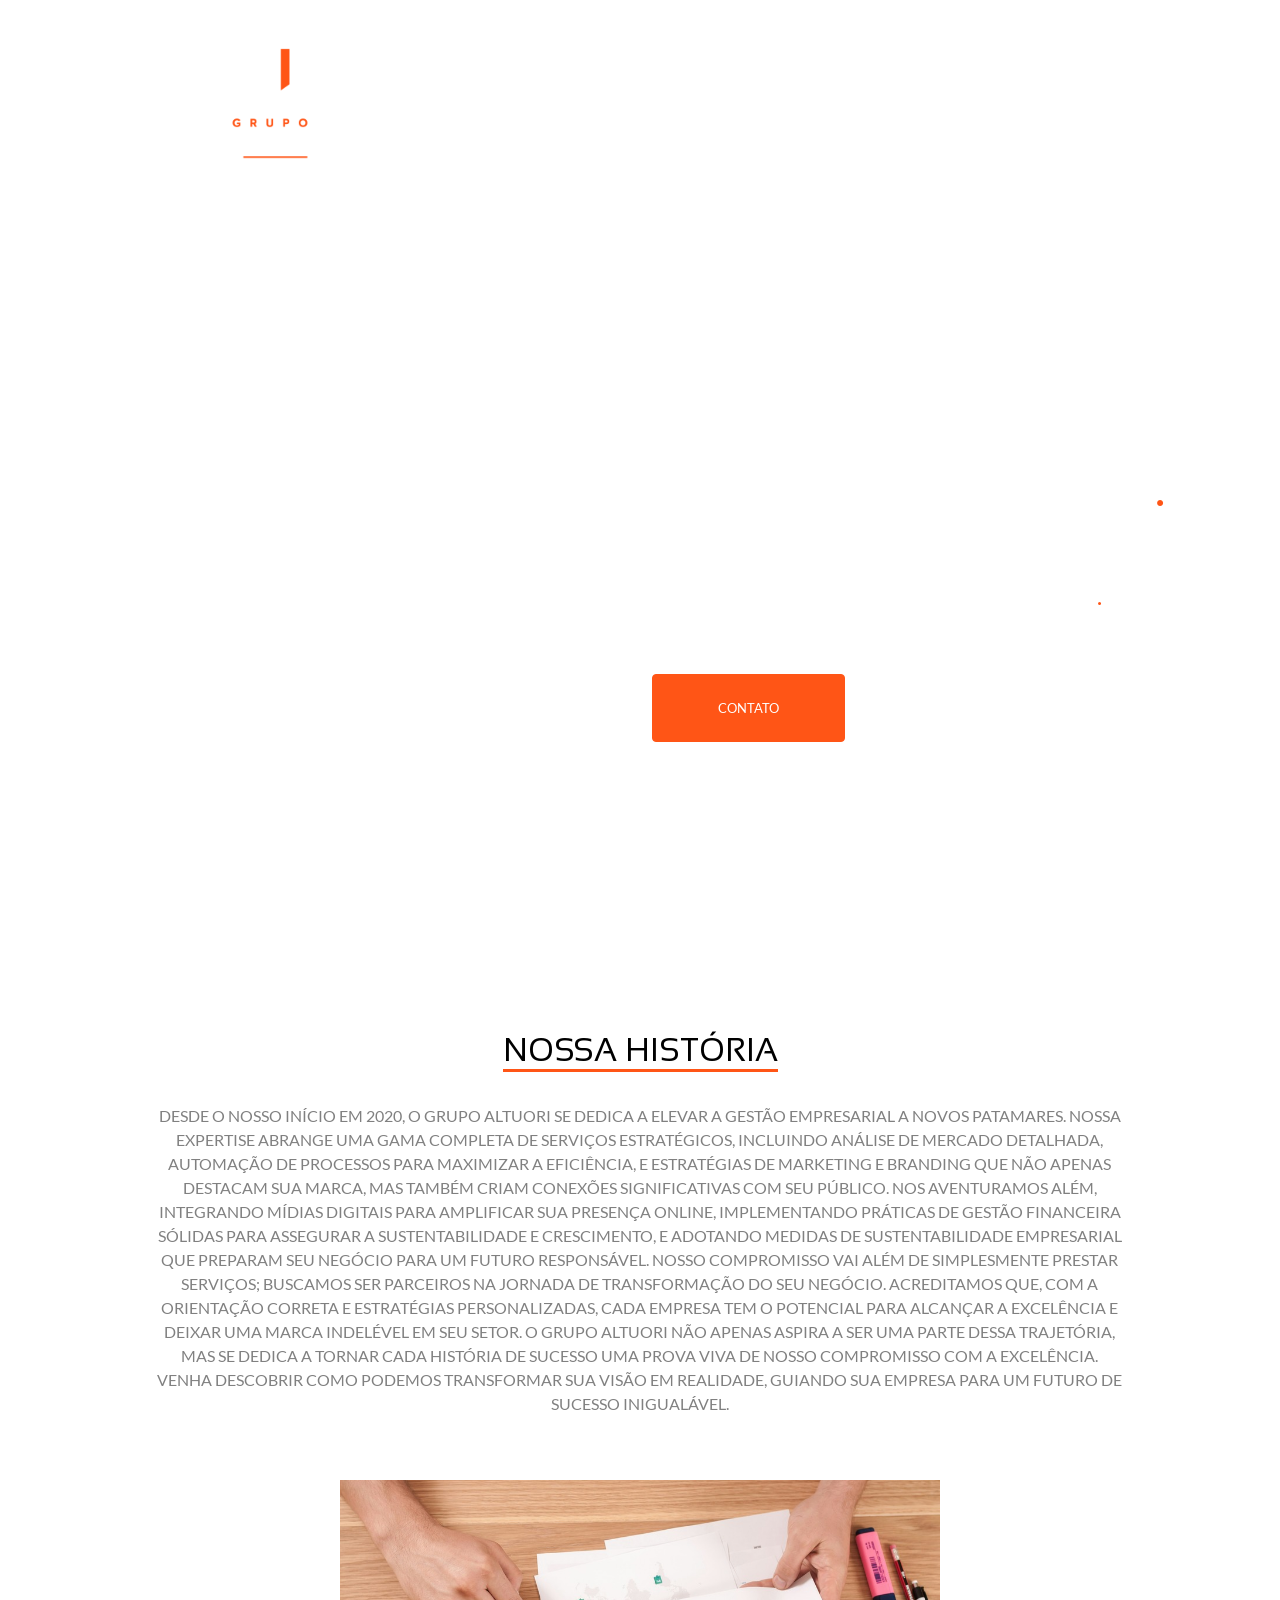
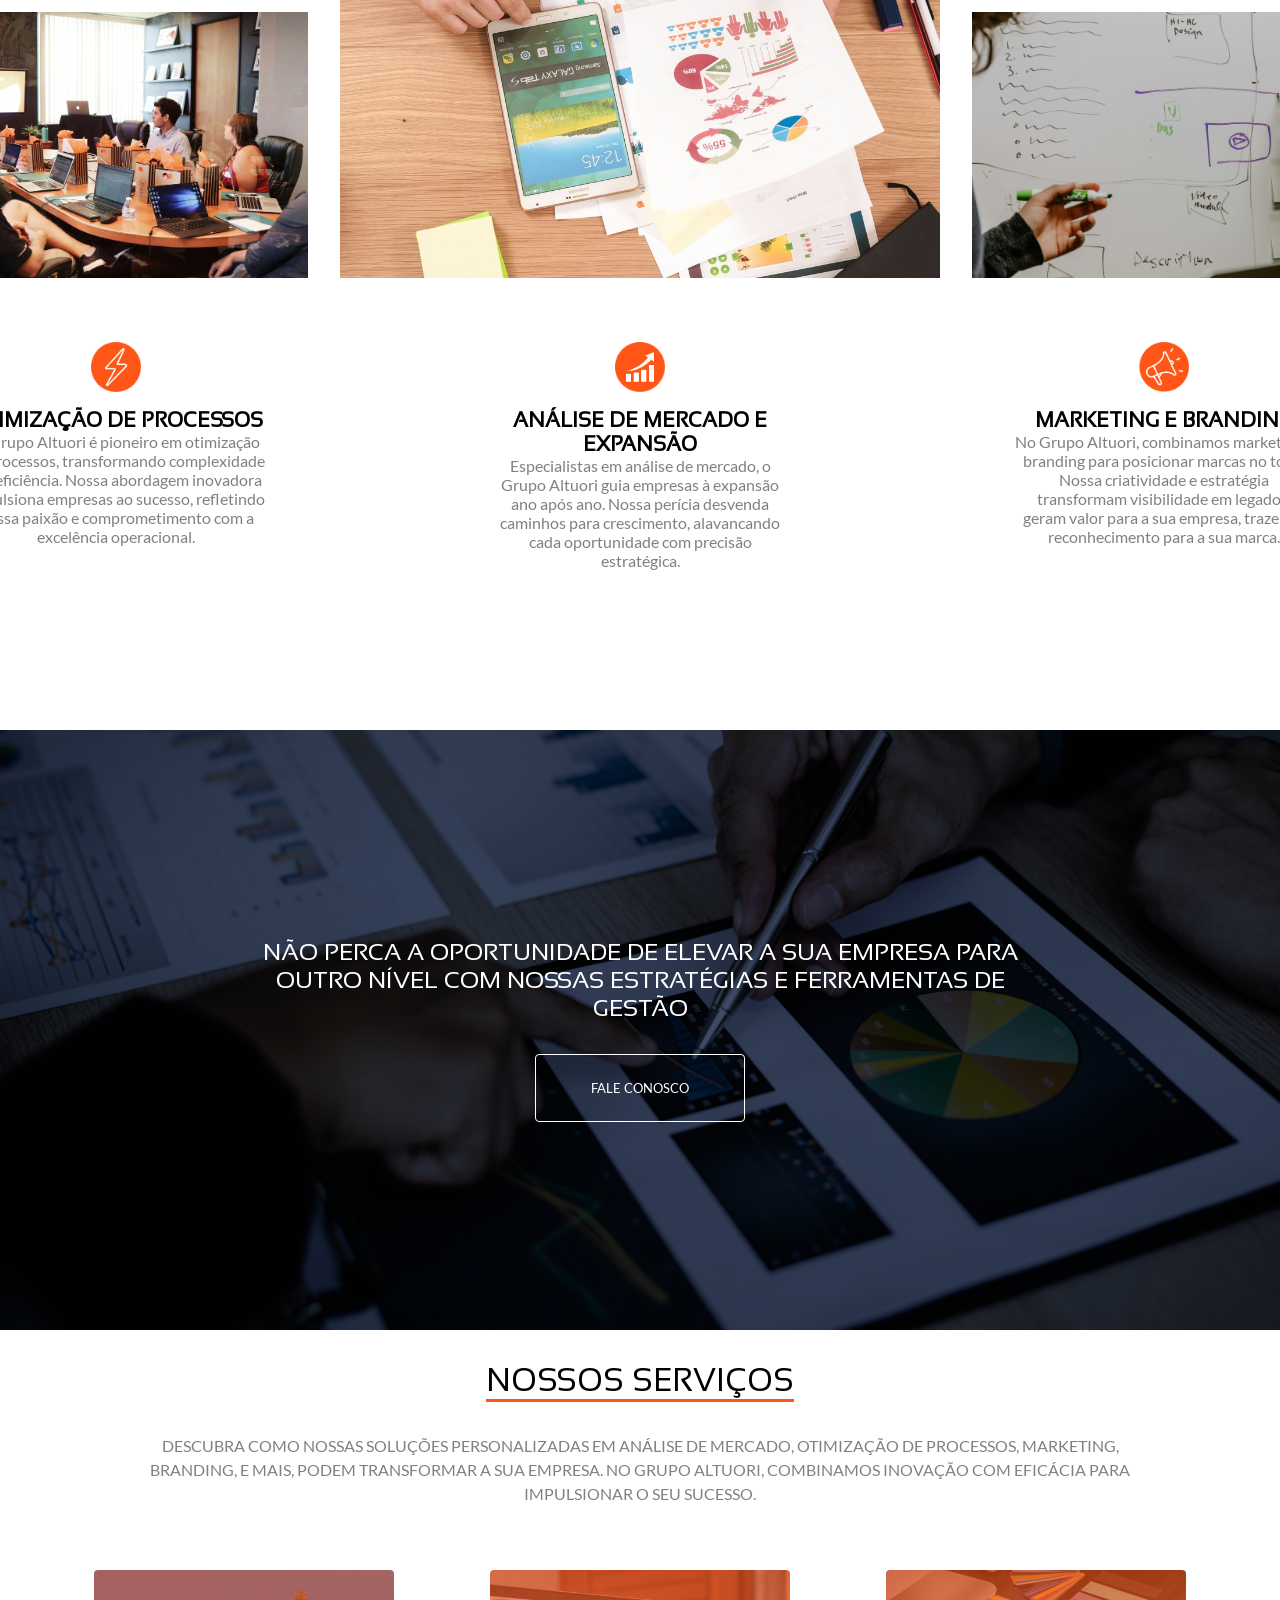
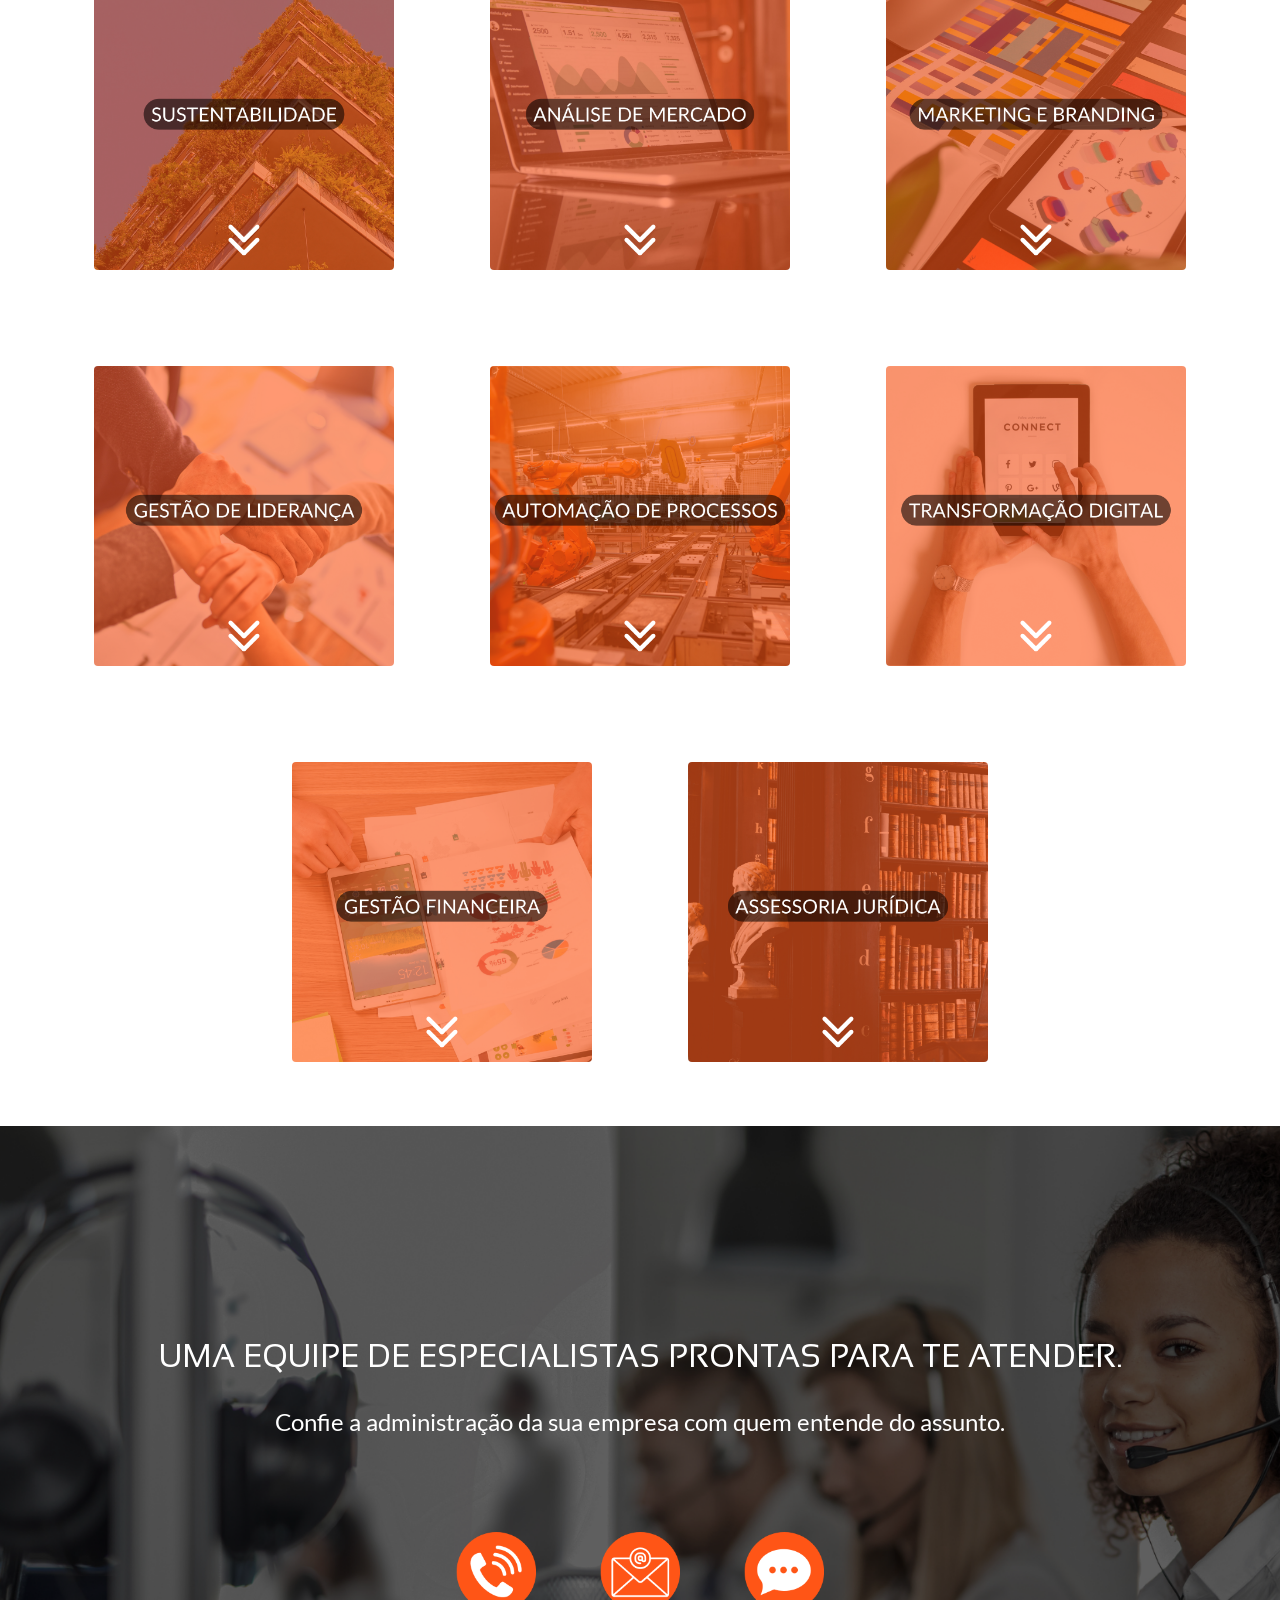
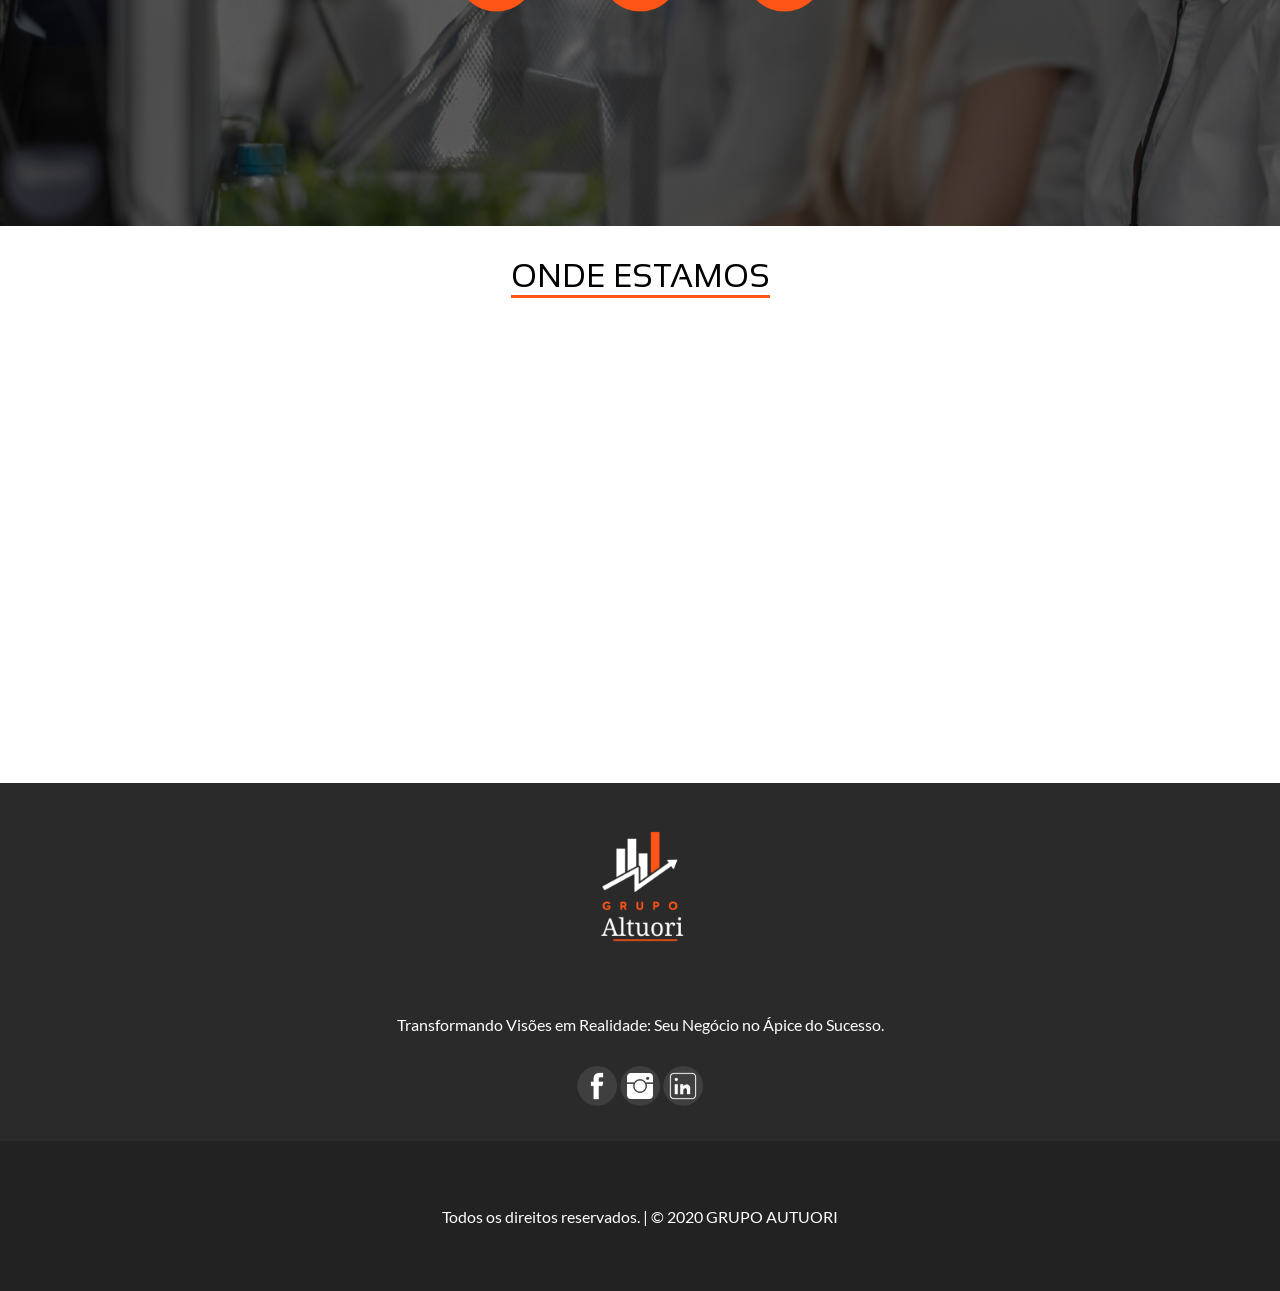
==== index.html @ 86ea7afe "Alteração de nome de arquivo" ====
<!DOCTYPE html>
<html lang="pt-br">
  <head>
    <meta charset="UTF-8" />
    <meta name="viewport" content="width=device-width, initial-scale=1.0" />
    <link rel="stylesheet" href="style.css" />
    <title>Grupo Altuori</title>
  </head>
  <body>
    <section class="intro-container" id="home">
      <header class="menu">
        <img src="./img/logo.png" alt="bg-imagem" class="logo" />
        <nav>
          <ul>
            <a href="#home"><li>HOME</li></a>
            <a href="#sobre"> <li>SOBRE</li></a>
            <a href="#servico"> <li>SERVICO</li></a>
            <a href="#contato"> <li>CONTATO</li></a>
          </ul>
        </nav>
      </header>
      <div class="intro">
        <h1>O FUTURO DA SUA EMPRESA COMEÇA AQUI<span>.</span></h1>
        <h2>Transformando Visões em Realidade: Seu Negócio no Ápice do Sucesso<span>.</span></h2>
        <div class="intro-buttons">
          <button class="button-1"><a href="#servico">SAIBA MAIS</a></button>
          <button class="button-2"><a target="_blank" href="https://api.whatsapp.com/send?phone=5521992342810&text=Gostaria%20de%20saber%20mais%20sobre%20os%20servi%C3%A7os%20oferecidos%20pelo%20Grupo%20Altuori.">CONTATO</a></button>
        </div>
      </div>
    </section>
    <section class="about-container" id="sobre">
      <div class="description-container">
        <h1>NOSSA HISTÓRIA</h1>
        <p>
            Desde o nosso início em 2020, o Grupo Altuori se dedica a elevar a gestão empresarial a novos patamares. Nossa expertise abrange uma gama completa de serviços estratégicos, incluindo análise de mercado detalhada, automação de processos para maximizar a eficiência, e estratégias de marketing e branding que não apenas destacam sua marca, mas também criam conexões significativas com seu público. Nos aventuramos além, integrando mídias digitais para amplificar sua presença online, implementando práticas de gestão financeira sólidas para assegurar a sustentabilidade e crescimento, e adotando medidas de sustentabilidade empresarial que preparam seu negócio para um futuro responsável.

            Nosso compromisso vai além de simplesmente prestar serviços; buscamos ser parceiros na jornada de transformação do seu negócio. Acreditamos que, com a orientação correta e estratégias personalizadas, cada empresa tem o potencial para alcançar a excelência e deixar uma marca indelével em seu setor. O Grupo Altuori não apenas aspira a ser uma parte dessa trajetória, mas se dedica a tornar cada história de sucesso uma prova viva de nosso compromisso com a excelência.
            
            Venha descobrir como podemos transformar sua visão em realidade, guiando sua empresa para um futuro de sucesso inigualável.
        </p>
      </div>
      <div class="about-img-container">
        <img src="./img/about-1.jpg" alt="" />
        <img id="img-midle" src="./img/about-2.jpg" alt="" />
        <img src="./img/about-3.jpg" alt="" />
      </div>
      <div class="about-habilityes-container">
        <div class="about-habilityes-container-items">
          <img src="img/about-icon-1.png" alt="" />
          <h1>Otimização de processos</h1>
          <p>
            O Grupo Altuori é pioneiro em otimização de processos, transformando complexidade em eficiência. Nossa abordagem inovadora impulsiona empresas ao sucesso, refletindo nossa paixão e comprometimento com a excelência operacional.
          </p>
        </div>
        <div class="about-habilityes-container-items">
          <img src="img/about-icon-2.png" alt="" />
            <h1>Análise de Mercado e expansão</h1>
            <p>
                Especialistas em análise de mercado, o Grupo Altuori guia empresas à expansão ano após ano. Nossa perícia desvenda caminhos para crescimento, alavancando cada oportunidade com precisão estratégica.
            </p>
        </div>
        <div class="about-habilityes-container-items">
          <img src="img/about-icon-3.png" alt="" />
            <h1>Marketing e Branding</h1>
            <p>
                No Grupo Altuori, combinamos marketing e branding para posicionar marcas no topo. Nossa criatividade e estratégia transformam visibilidade em legado e geram valor para a sua empresa, trazendo reconhecimento para a sua marca.
            </p>
          </div>
        </div>
      </div>
    </section>
    <section class="services-container"   >
        <div class="service-bg">
            <h1>Não perca a oportunidade de elevar a sua empresa para outro nível com nossas estratégias e ferramentas de gestão</h1>
            <button class="button-1"><a target="_blank" href="https://api.whatsapp.com/send?phone=5521992342810&text=Gostaria%20de%20saber%20mais%20sobre%20os%20servi%C3%A7os%20oferecidos%20pelo%20Grupo%20Altuori.">Fale Conosco</a></button>
        </div>
        <div class="description-container" id="servico">
            <h1>NOSSOS SERVIÇOS</h1>
            <p>
                Descubra como nossas soluções personalizadas em análise de mercado, otimização de processos, marketing, branding,
                e mais, podem transformar a sua empresa. No Grupo Altuori, combinamos inovação com eficácia para impulsionar o seu sucesso.
            </p>
          </div>
          <div class="services-img-container">
            <div class="services-content">
                <img class="service-image" src="./img/service-1.png" alt="service">
                <div class="service-overlay">
                  <div class="service-text">Potencialize o impacto positivo da sua empresa com estratégias sustentáveis que alinham crescimento econômico, responsabilidade social e preservação ambiental.</div>
                </div>
            </div>
            <div class="services-content">
                <img class="service-image" src="./img/service-2.png" alt="service">
                <div class="service-overlay">
                  <div class="service-text">Obtenha insights precisos e estratégicos sobre o mercado com nossas análises detalhadas, preparando sua empresa para capturar oportunidades e enfrentar desafios.</div>
                </div>
            </div>
            <div class="services-content">
                <img class="service-image" src="./img/service-3.png" alt="service">
                <div class="service-overlay">
                  <div class="service-text">Elevamos sua marca com campanhas de marketing criativas e estratégias de branding consistentes, construindo uma conexão sólida e duradoura com seu público.</div>
                </div>
            </div>
            <div class="services-content">
                <img class="service-image" src="./img/service-4.png" alt="service">
                <div class="service-overlay">
                  <div class="service-text">Desenvolvemos líderes excepcionais com programas de treinamento focados em habilidades de liderança, tomada de decisão e gestão de equipes, fortalecendo a estrutura organizacional da sua empresa.</div>
                </div>
            </div>
            <div class="services-content">
                <img class="service-image" src="./img/service-5.png" alt="service">
                <div class="service-overlay">
                  <div class="service-text">Transforme a eficiência operacional da sua empresa com nossas soluções de automação, otimizando processos para reduzir custos e aumentar a produtividade.</div>
                </div>
            </div>
            <div class="services-content">
                <img class="service-image" src="./img/service-6.png" alt="service">
                <div class="service-overlay">
                  <div class="service-text">Navegue pela era digital com sucesso. Implementamos tecnologias avançadas que reformulam suas operações, melhoram a experiência do cliente e impulsionam o crescimento.</div>
                </div>
            </div>
            <div class="services-content">
                <img class="service-image" src="./img/service-7.png" alt="service">
                <div class="service-overlay">
                  <div class="service-text">Fortaleça a saúde financeira da sua empresa com nosso suporte em planejamento financeiro, análise de riscos e estratégias de investimento para garantir um futuro lucrativo e sustentável.</div>
                </div>
            </div>
            <div class="services-content">
                <img class="service-image" src="./img/service-8.png" alt="service">
                <div class="service-overlay">
                  <div class="service-text">Proteja seu negócio e antecipe-se a desafios legais com nossa consultoria jurídica especializada, abrangendo compliance, legislação corporativa e muito mais.</div>
                </div>
            </div>
          </div>
    </section>
    <section class="contato-content" id="contato">
        <div class="contato-bg">
            <h1>Uma equipe de especialistas prontas para te atender.</h1>
            <h2>Confie a administração da sua empresa com quem entende do assunto.</h2>
            <div class="contact-img-content">
                <a href="tel:+552192342810"><img src="./img/contact-icon-1.png" alt="telefone"></a>
                <a href="mailto:contato@altuori.com"><img src="./img/contact-icon-2.png" alt="e-mail"></a>
                <a target="_blank" href="https://api.whatsapp.com/send?phone=5521992342810&text=Gostaria%20de%20saber%20mais%20sobre%20os%20servi%C3%A7os%20oferecidos%20pelo%20Grupo%20Altuori."><img src="./img/contact-icon-3.png" alt="whatsapp"></a>
            </div>
        </div>
        <div class="description-container" style="margin-bottom: 2rem;">
            <h1>ONDE ESTAMOS</h1>
          </div>
        <iframe src="https://www.google.com/maps/embed?pb=!1m18!1m12!1m3!1d3678.373149823751!2d-43.30915600000001!3d-22.7886332!2m3!1f0!2f0!3f0!3m2!1i1024!2i768!4f13.1!3m3!1m2!1s0x997aea6643b655%3A0xe4516119cb567fb5!2sAv.%20Pres.%20Vargas%2C%20292%20-%20Centro%2C%20Duque%20de%20Caxias%20-%20RJ%2C%2025070-330!5e0!3m2!1spt-BR!2sbr!4v1710095280520!5m2!1spt-BR!2sbr" width="100%" height="450" style="border:0;" allowfullscreen="" loading="lazy" referrerpolicy="no-referrer-when-downgrade"></iframe>
    </section>
    <footer class="footer-container">
        <div class="footer-icons">
        <img style="width: 200px;" src="./img/logo.png" alt="bg-imagem" />
        <p>Transformando Visões em Realidade: Seu Negócio no Ápice do Sucesso.</p>
        <div>
            <a target="_blank" href="https://www.facebook.com/grupo.altuori"><img src="./img/footer-icon-1.png" alt="facebook"></a>
            <a target="_blank" href="https://www.instagram.com/grupo_altuori/"><img src="./img/footer-icon-2.png" alt="instagram"></a>
            <a target="_blank" href="https://www.facebook.com/grupo.altuori"><img src="./img/footer-icon-3.png" alt="linkedin"></a>
        </div>
        </div>
        <div class="footer-direitos">
            <p>Todos os direitos reservados. | © 2020 GRUPO AUTUORI</p>
        </div>
    </footer>
  </body>
</html>
---- style.css ----
@font-face {
  font-family: "sansation";
  src: url("./fontes/Sansation_Regular.ttf") format("truetype");
}
@font-face {
  font-family: "lato";
  src: url("./fontes/Lato-Regular.ttf") format("truetype");
}

* {
  margin: 0;
  padding: 0;
  list-style: none;
  text-decoration: none;
  box-sizing: border-box;
  font-family: "lato";
}
a {
  color: white;
}
span {
  color: #ff5516;
}
.intro-container {
  height: 1000px;
  background-image: url("./img/bg-home2.png");
  background-size: cover;
}
.logo {
  border-radius: 100%;
  width: 200px;
}
.menu {
  display: flex;
  justify-content: space-around;
  align-items: center;
}
ul {
  display: flex;
  gap: 2rem;
  padding: 2rem;

  font-size: 1rem;
}
li {
  color: white;
  font-family: "lato";
  font-weight: 500;
}
li:hover {
  transition: 0.4s;
  color: #ff5516;
}
.intro {
  display: flex;
  flex-direction: column;
  align-items: center;
  justify-content: center;
  gap: 4rem;
  font-family: "sansation";
  color: white;
  height: 80%;
}
.intro h1 {
  font-family: "sansation";
  font-weight: 500;
  color: white;
  font-size: 3rem;
}
.intro h2 {
  font-weight: 400;
  text-transform: uppercase;
}
.intro-buttons {
  display: flex;
  font-family: "lato";
  gap: 2rem;
}
.button-1 {
  background-color: transparent;
  border: 1px solid white;
  padding: 25px 55px;
  color: white;
  cursor: pointer;
  border-radius: 4px;
  max-width: 300px;
  text-transform: uppercase;
}
.button-2 {
  background-color: #ff5516;
  border: 1px solid #ff5516;
  padding: 25px 65px;
  color: white;
  border-radius: 4px;
  cursor: pointer;
  text-transform: uppercase;
}
.button-1:hover {
  transition: 0.4s;
  background-color: #ff5516;
  border: 1px solid #ff5516;
}
.button-2:hover {
  transition: 0.4s;
  border: 1px solid white;
  background-color: transparent;
}

/* ESTÁ SECÇÃO É A SEÇÃO SOBRE */

.about-container {
  margin: 2rem 2rem;
}
.description-container {
  display: flex;
  flex-direction: column;
  align-items: center;
  gap: 2rem;
  text-transform: uppercase;
}
.description-container h1 {
  font-family: "sansation";
  font-weight: 500;
  border-bottom: 3px solid #ff5516;
  font-size: 2rem;
}
.description-container p {
  width: 80%;
  line-height: 1.5;
  text-align: center;
  font-family: "lato";
  color: grey;
}
.about-img-container {
  display: flex;
  gap: 2rem;
  justify-content: center;
  align-items: end;
  margin-top: 4rem;
}
.about-img-container img {
  width: 400px;
}
#img-midle {
  width: 600px;
}
.about-habilityes-container {
  display: flex;
  justify-content: center;
  margin-top: 4rem;
  gap: 14rem;
}
.about-habilityes-container-items {
  display: flex;
  align-items: center;
  flex-direction: column;
}
.about-habilityes-container-items p {
  font-family: "lato";
  color: grey;
  width: 300px;
  text-align: center;
}
.about-habilityes-container-items h1 {
  font-family: "sansation";
  text-align: center;
  text-transform: uppercase;
  font-size: 1.3rem;
}
.about-habilityes-container-items img {
  width: 50px;
  margin-bottom: 1rem;
}

/* AQUI COMEÇA A PARTE DA SEÇÃO SERVIÇOS 


*/
.services-container {
  margin-top: 10rem;
}

.service-bg,
.contato-bg {
  height: 600px;
  background-size: cover;

  display: flex;
  flex-direction: column;
  align-items: center;
  justify-content: center;
  gap: 2rem;
  margin-bottom: 2rem;
}
.service-bg {
  background-image: url("./img/bg-service.png");
}
.service-bg h1 {
  font-family: "sansation";
  text-transform: uppercase;
  color: white;
  font-weight: 500;
  width: 60%;
  text-align: center;
}
.services-img-container {
  display: flex;
  flex-wrap: wrap;
  justify-content: center;
  align-items: center;
  margin: 4rem;
  gap: 6rem;
}
.services-content {
  position: relative;
  width: 300px;
  cursor: pointer;
  border-radius: 4px;
}

.service-image {
  display: block;
  width: 300px;
  height: auto;
  border-radius: 4px;
}
.service-overlay {
  position: absolute;
  bottom: 100%;
  left: 0;
  right: 0;
  background-color: #2a2a2a;
  overflow: hidden;
  width: 100%;
  height: 0;
  transition: 0.5s ease;
}
.services-content:hover .service-overlay {
  bottom: 0;
  height: 100%;
}
.service-text {
  color: white;
  font-size: 20px;
  font-family: "lato";
  position: absolute;
  width: 80%;
  top: 50%;
  left: 50%;
  -webkit-transform: translate(-50%, -50%);
  -ms-transform: translate(-50%, -50%);
  transform: translate(-50%, -50%);
  text-align: center;
  border-radius: 4px;
}

/* AQUI COMEÇA A SEÇÃO CONTATO


*/

.contato-bg {
  background-image: url("./img/bg-contato.png");
  height: 700px;
  color: white;
}
.contato-bg h1 {
  font-size: 2rem;
  font-family: "sansation";
  text-transform: uppercase;
  font-weight: 500;
}
.contato-bg h2 {
  font-family: "lato";
  font-weight: 500;
}
.contact-img-content {
  display: flex;
  flex-direction: row;
  margin-top: 4rem;
  gap: 4rem;
}
.contact-img-content img {
  width: 80px;
}
.contact-img-content img:hover {
  scale: 110%;
  transition: 0.4s;
}

/* AQUI COMEÇA A SEÇÃO FOOTER


*/

.footer-icons {
  display: flex;
  flex-direction: column;
  justify-content: center;
  align-items: center;
  gap: 2rem;
  background-color: #2a2a2a;
  color: white;
  font-family: "lato";
  padding-bottom: 2rem;
}
.footer-icons img {
  width: 40px;
}
.footer-direitos {
  background-color: #222222;
  height: 150px;
  display: flex;
  justify-content: center;
  align-items: center;
  color: white;
  font-family: "lato";
}
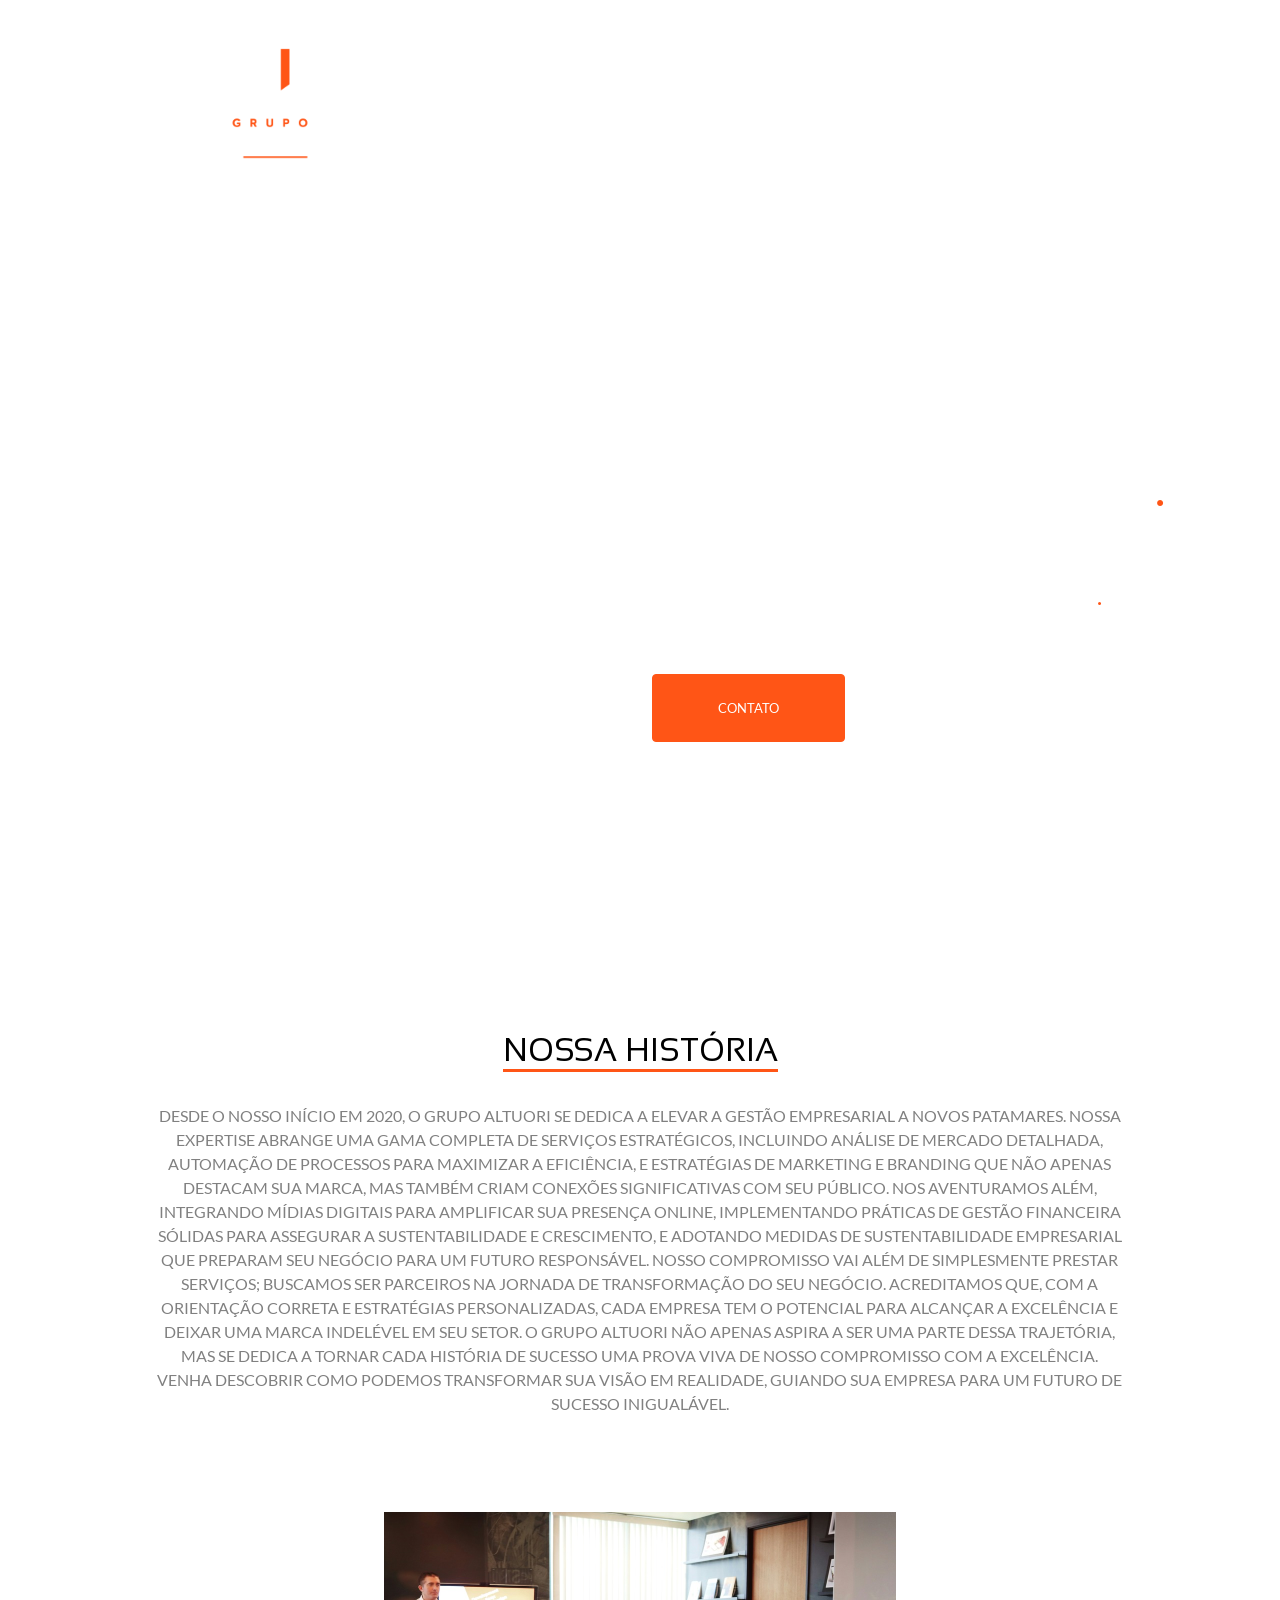
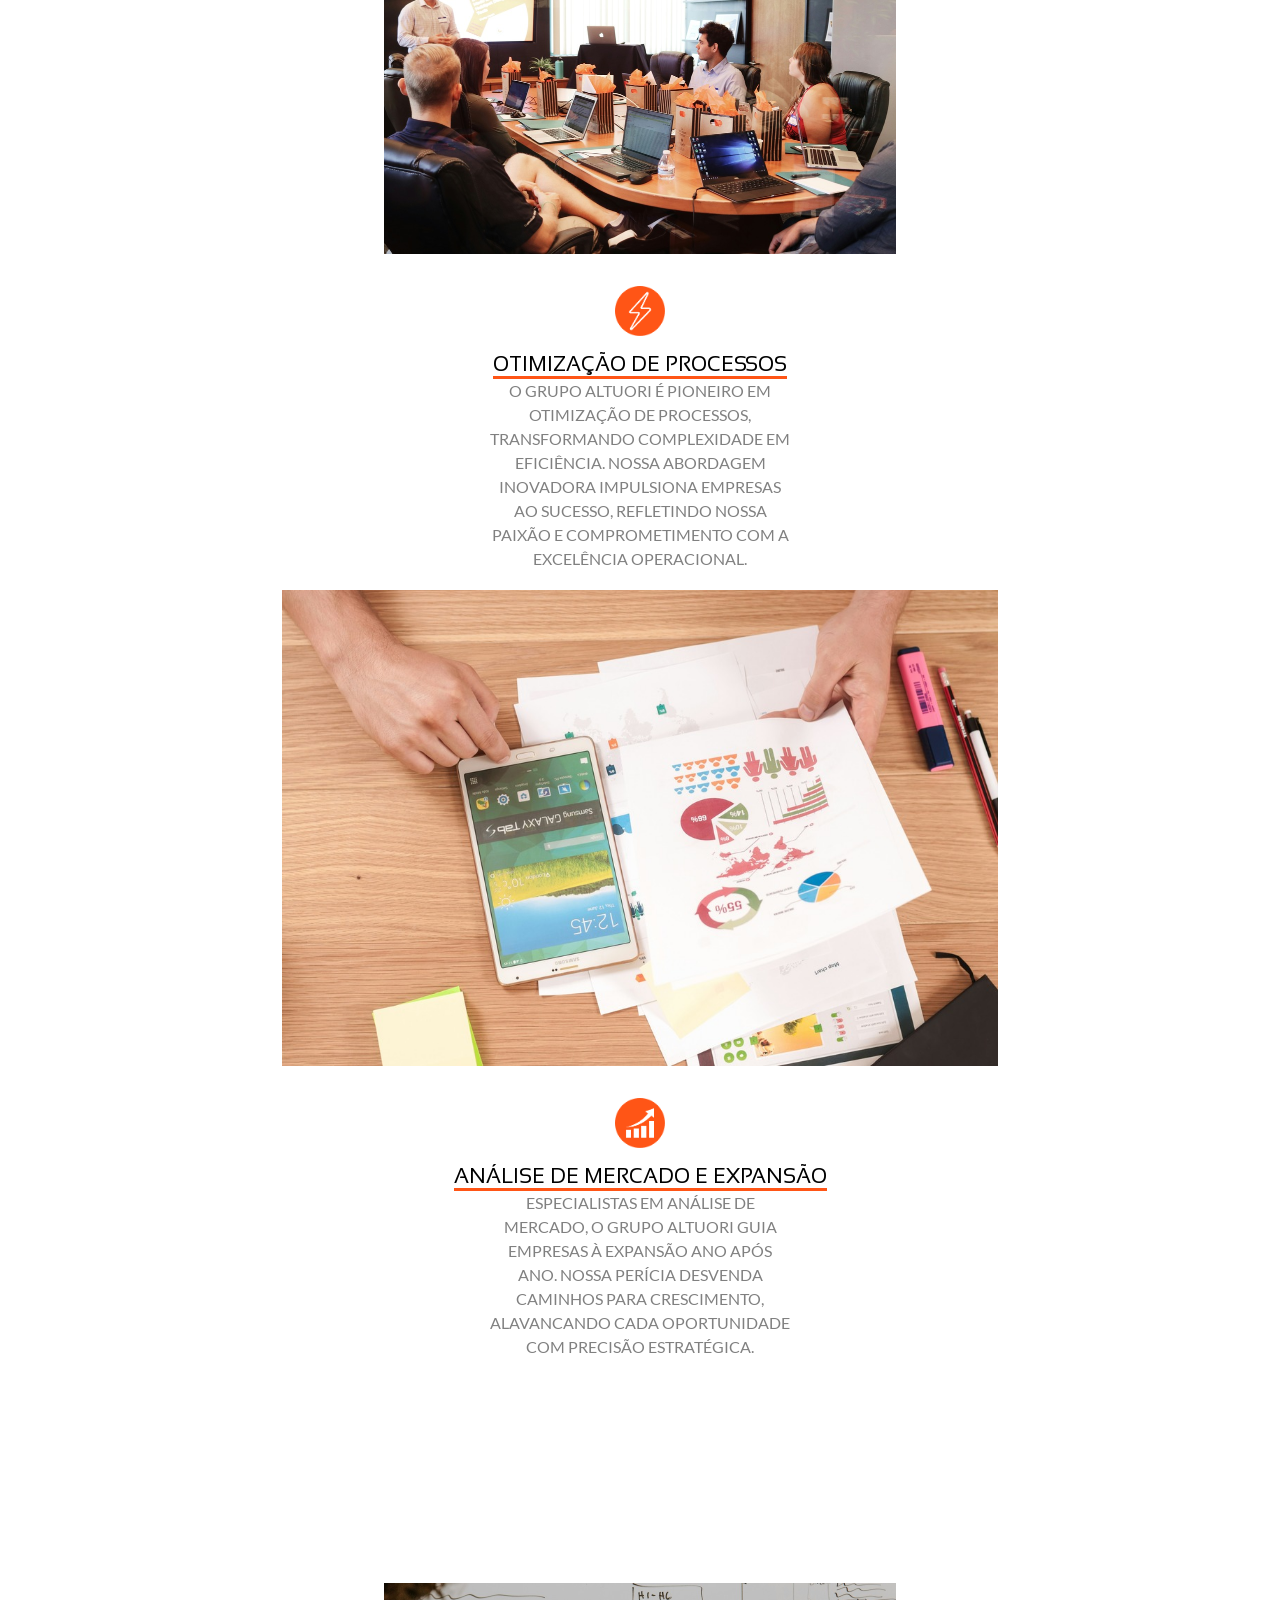
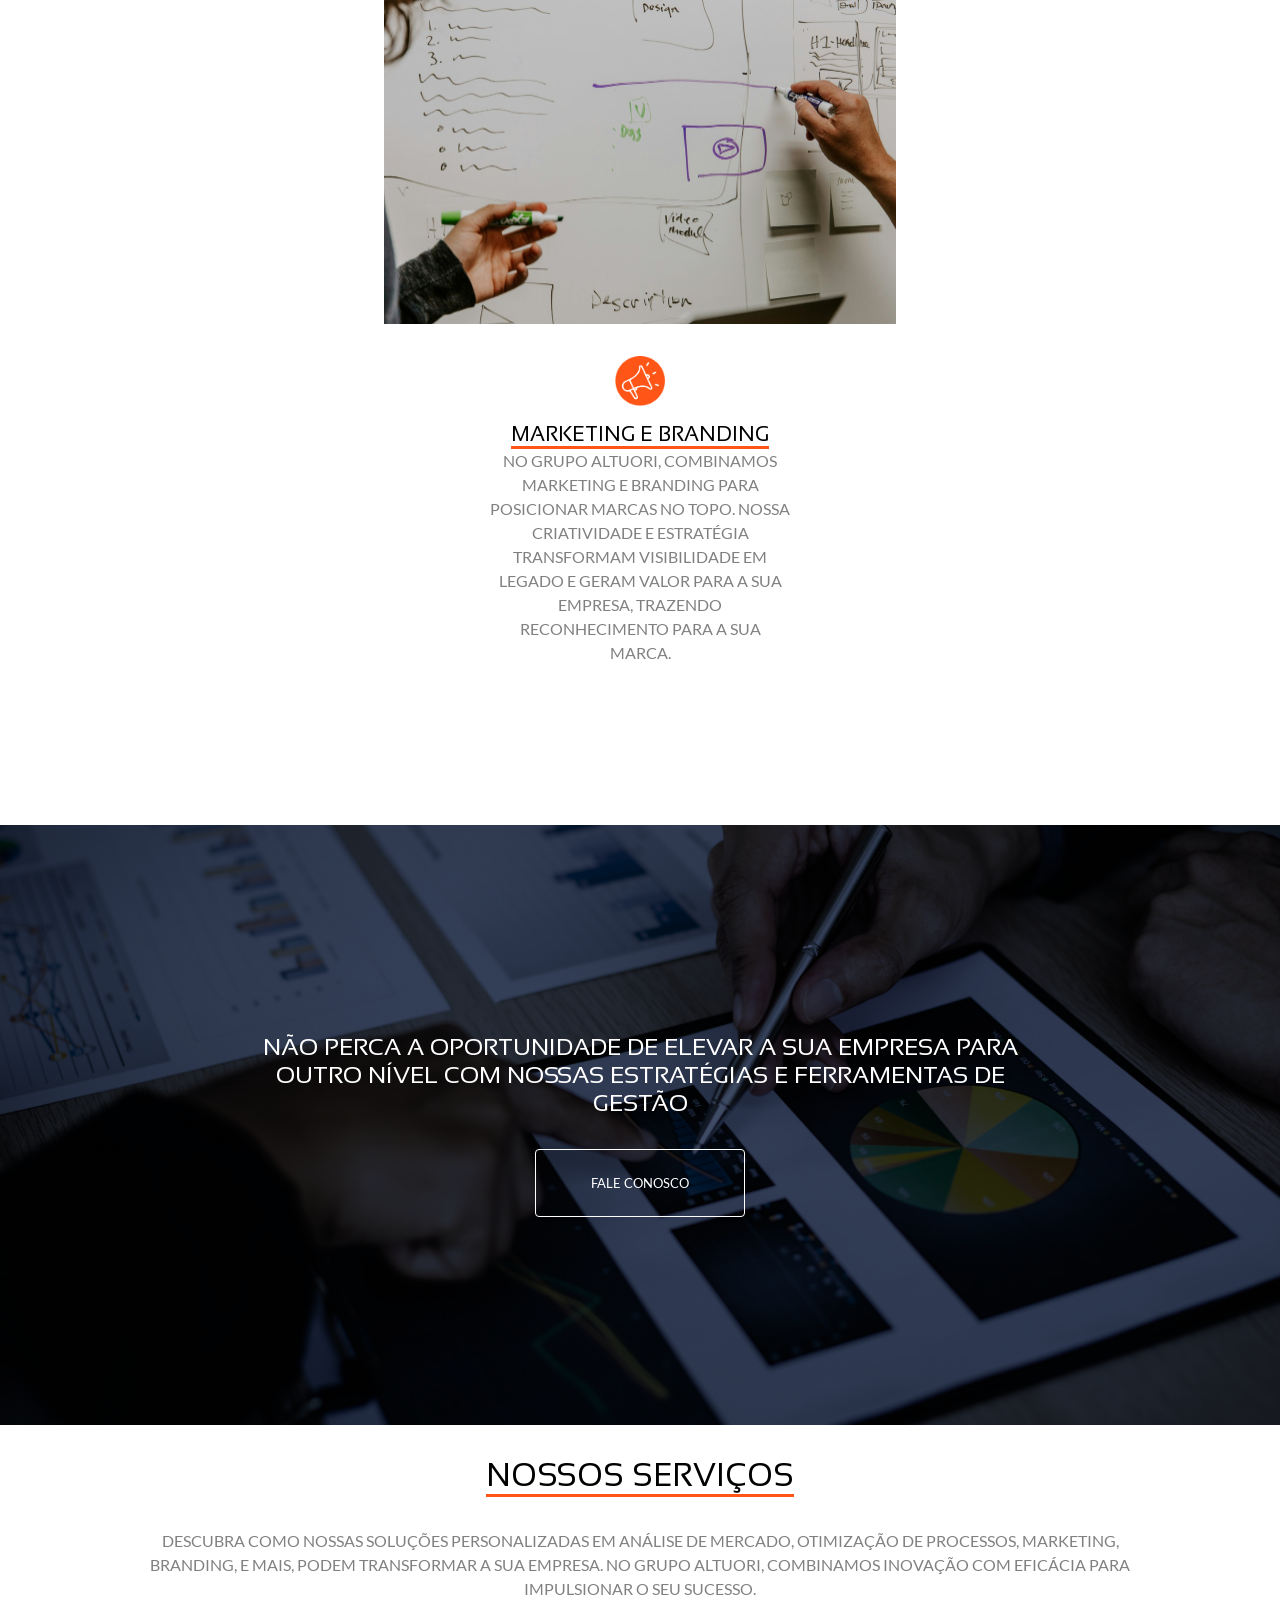
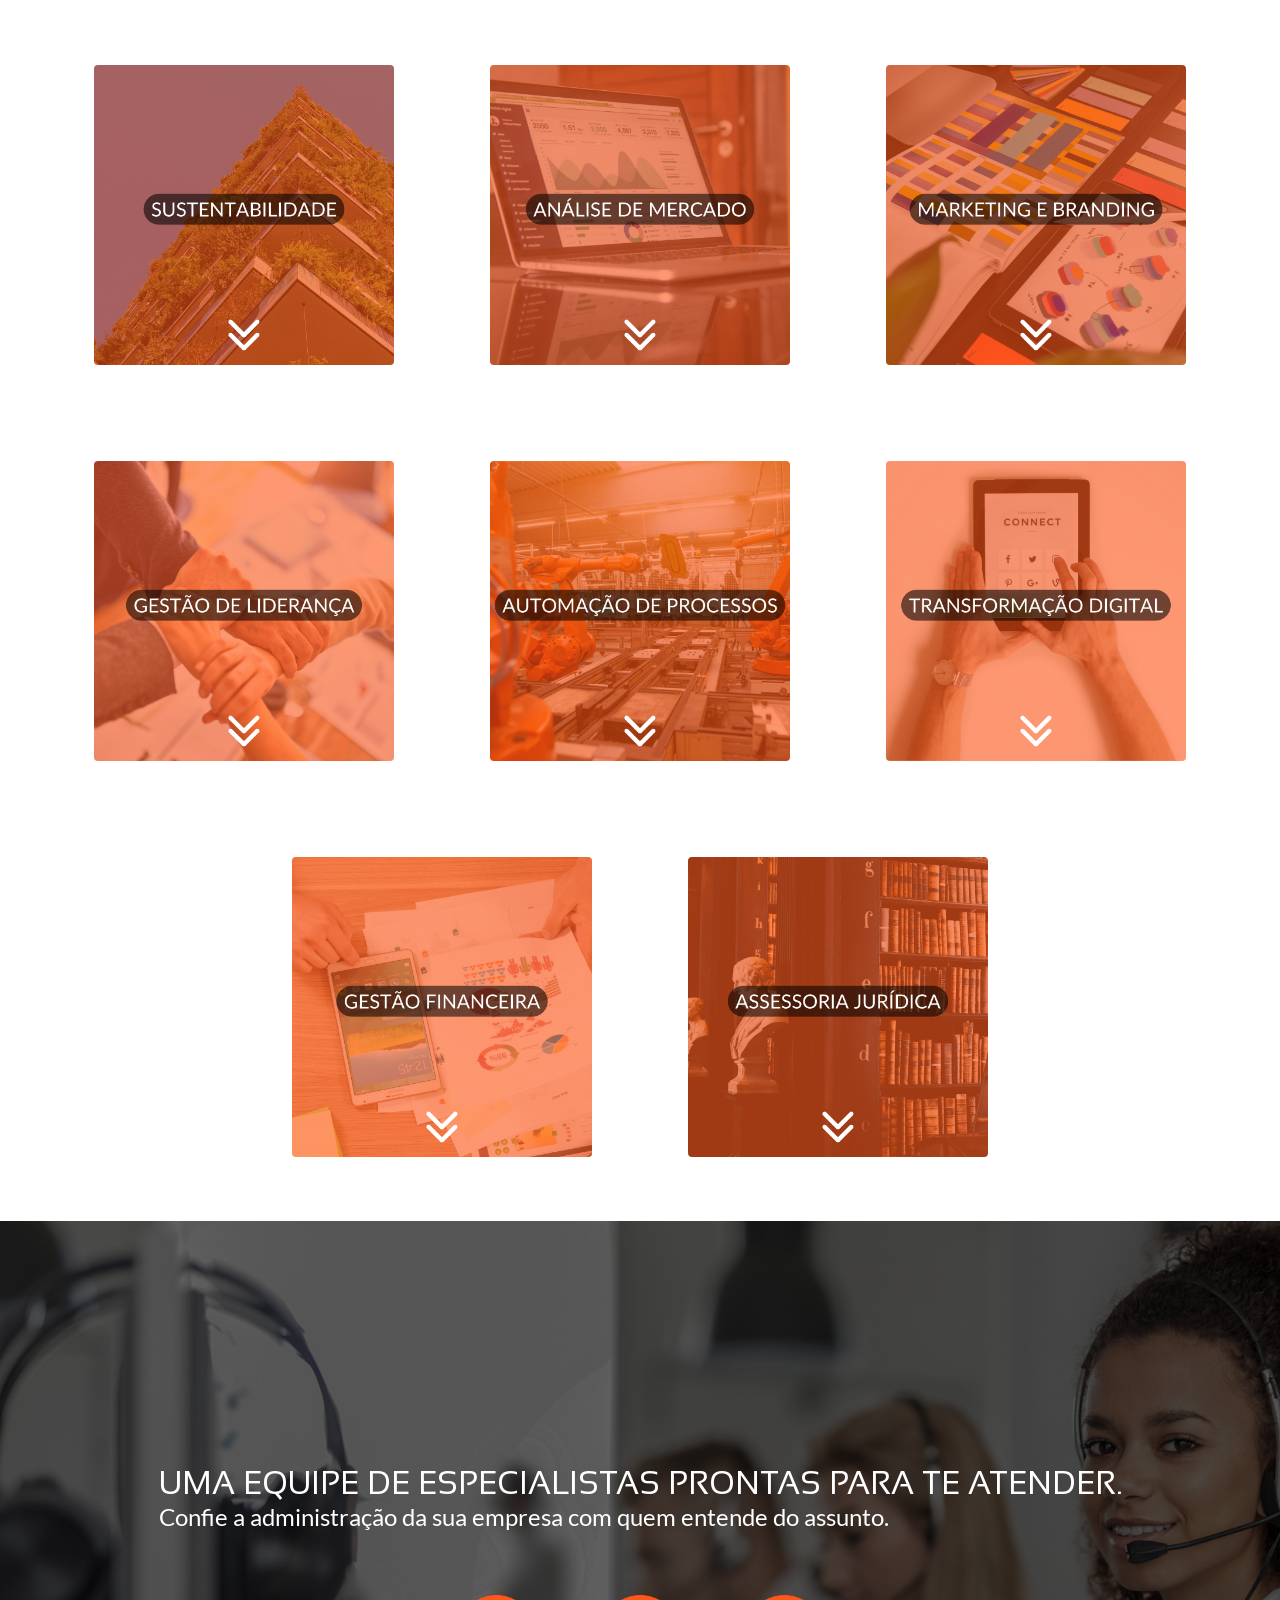
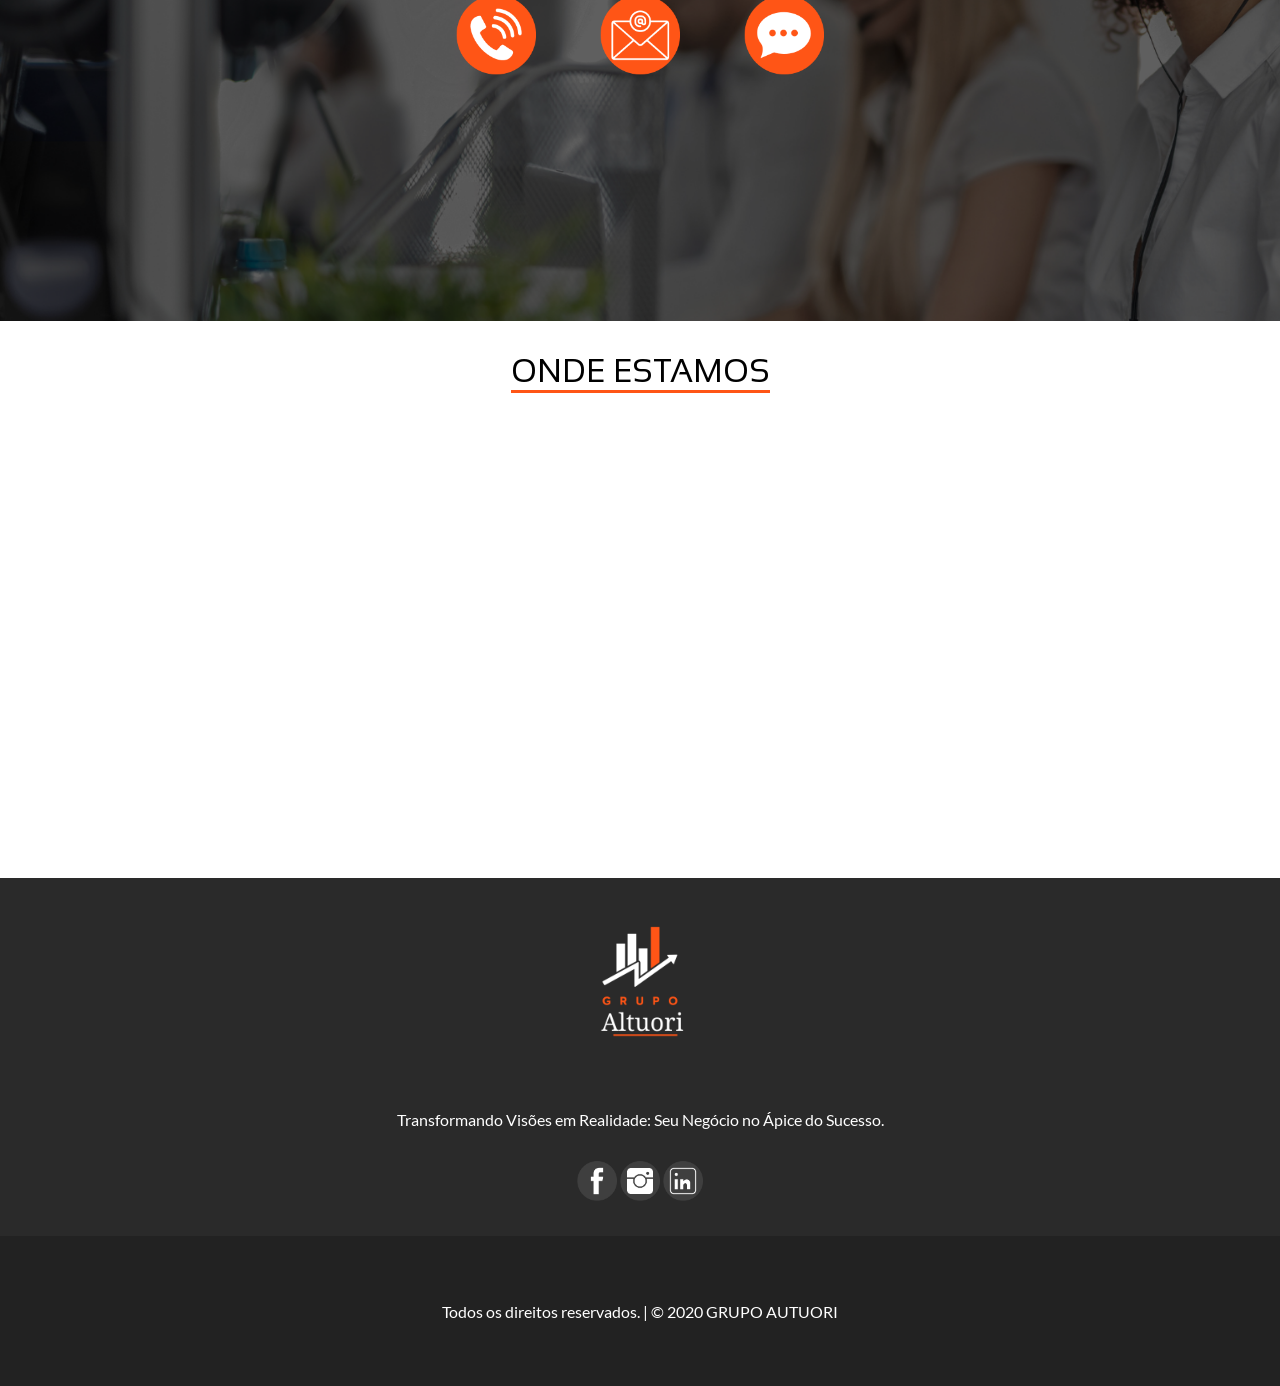
==== commit 7428dccd: "Acertando detalhes do responsivo" ====
--- a/index.html
+++ b/index.html
@@ -21,10 +21,19 @@
       </header>
       <div class="intro">
         <h1>O FUTURO DA SUA EMPRESA COMEÇA AQUI<span>.</span></h1>
-        <h2>Transformando Visões em Realidade: Seu Negócio no Ápice do Sucesso<span>.</span></h2>
+        <h2>
+          Transformando Visões em Realidade: Seu Negócio no Ápice do
+          Sucesso<span>.</span>
+        </h2>
         <div class="intro-buttons">
           <button class="button-1"><a href="#servico">SAIBA MAIS</a></button>
-          <button class="button-2"><a target="_blank" href="https://api.whatsapp.com/send?phone=5521992342810&text=Gostaria%20de%20saber%20mais%20sobre%20os%20servi%C3%A7os%20oferecidos%20pelo%20Grupo%20Altuori.">CONTATO</a></button>
+          <button class="button-2">
+            <a
+              target="_blank"
+              href="https://api.whatsapp.com/send?phone=5521992342810&text=Gostaria%20de%20saber%20mais%20sobre%20os%20servi%C3%A7os%20oferecidos%20pelo%20Grupo%20Altuori."
+              >CONTATO</a
+            >
+          </button>
         </div>
       </div>
     </section>
@@ -32,134 +41,231 @@
       <div class="description-container">
         <h1>NOSSA HISTÓRIA</h1>
         <p>
-            Desde o nosso início em 2020, o Grupo Altuori se dedica a elevar a gestão empresarial a novos patamares. Nossa expertise abrange uma gama completa de serviços estratégicos, incluindo análise de mercado detalhada, automação de processos para maximizar a eficiência, e estratégias de marketing e branding que não apenas destacam sua marca, mas também criam conexões significativas com seu público. Nos aventuramos além, integrando mídias digitais para amplificar sua presença online, implementando práticas de gestão financeira sólidas para assegurar a sustentabilidade e crescimento, e adotando medidas de sustentabilidade empresarial que preparam seu negócio para um futuro responsável.
-
-            Nosso compromisso vai além de simplesmente prestar serviços; buscamos ser parceiros na jornada de transformação do seu negócio. Acreditamos que, com a orientação correta e estratégias personalizadas, cada empresa tem o potencial para alcançar a excelência e deixar uma marca indelével em seu setor. O Grupo Altuori não apenas aspira a ser uma parte dessa trajetória, mas se dedica a tornar cada história de sucesso uma prova viva de nosso compromisso com a excelência.
-            
-            Venha descobrir como podemos transformar sua visão em realidade, guiando sua empresa para um futuro de sucesso inigualável.
+          Desde o nosso início em 2020, o Grupo Altuori se dedica a elevar a
+          gestão empresarial a novos patamares. Nossa expertise abrange uma gama
+          completa de serviços estratégicos, incluindo análise de mercado
+          detalhada, automação de processos para maximizar a eficiência, e
+          estratégias de marketing e branding que não apenas destacam sua marca,
+          mas também criam conexões significativas com seu público. Nos
+          aventuramos além, integrando mídias digitais para amplificar sua
+          presença online, implementando práticas de gestão financeira sólidas
+          para assegurar a sustentabilidade e crescimento, e adotando medidas de
+          sustentabilidade empresarial que preparam seu negócio para um futuro
+          responsável. Nosso compromisso vai além de simplesmente prestar
+          serviços; buscamos ser parceiros na jornada de transformação do seu
+          negócio. Acreditamos que, com a orientação correta e estratégias
+          personalizadas, cada empresa tem o potencial para alcançar a
+          excelência e deixar uma marca indelével em seu setor. O Grupo Altuori
+          não apenas aspira a ser uma parte dessa trajetória, mas se dedica a
+          tornar cada história de sucesso uma prova viva de nosso compromisso
+          com a excelência. Venha descobrir como podemos transformar sua visão
+          em realidade, guiando sua empresa para um futuro de sucesso
+          inigualável.
         </p>
-      </div>
-      <div class="about-img-container">
-        <img src="./img/about-1.jpg" alt="" />
-        <img id="img-midle" src="./img/about-2.jpg" alt="" />
-        <img src="./img/about-3.jpg" alt="" />
-      </div>
-      <div class="about-habilityes-container">
-        <div class="about-habilityes-container-items">
-          <img src="img/about-icon-1.png" alt="" />
-          <h1>Otimização de processos</h1>
-          <p>
-            O Grupo Altuori é pioneiro em otimização de processos, transformando complexidade em eficiência. Nossa abordagem inovadora impulsiona empresas ao sucesso, refletindo nossa paixão e comprometimento com a excelência operacional.
-          </p>
-        </div>
-        <div class="about-habilityes-container-items">
-          <img src="img/about-icon-2.png" alt="" />
+        <div class="about-habilityes-container">
+          <div class="about-habilityes-container-items">
+            <img class="about-img" src="./img/about-1.jpg" alt="" />
+            <img class="about-icon" src="img/about-icon-1.png" alt="" />
+            <h1>Otimização de processos</h1>
+            <p>
+              O Grupo Altuori é pioneiro em otimização de processos,
+              transformando complexidade em eficiência. Nossa abordagem
+              inovadora impulsiona empresas ao sucesso, refletindo nossa paixão
+              e comprometimento com a excelência operacional.
+            </p>
+          </div>
+          <div class="about-habilityes-container-items">
+            <img
+              class="about-img"
+              id="img-midle"
+              src="./img/about-2.jpg"
+              alt=""
+            />
+            <img class="about-icon" src="img/about-icon-2.png" alt="" />
             <h1>Análise de Mercado e expansão</h1>
             <p>
-                Especialistas em análise de mercado, o Grupo Altuori guia empresas à expansão ano após ano. Nossa perícia desvenda caminhos para crescimento, alavancando cada oportunidade com precisão estratégica.
+              Especialistas em análise de mercado, o Grupo Altuori guia empresas
+              à expansão ano após ano. Nossa perícia desvenda caminhos para
+              crescimento, alavancando cada oportunidade com precisão
+              estratégica.
             </p>
-        </div>
-        <div class="about-habilityes-container-items">
-          <img src="img/about-icon-3.png" alt="" />
+          </div>
+          <div class="about-habilityes-container-items">
+            <img class="about-img" src="./img/about-3.jpg" alt="" />
+            <img class="about-icon" src="img/about-icon-3.png" alt="" />
             <h1>Marketing e Branding</h1>
             <p>
-                No Grupo Altuori, combinamos marketing e branding para posicionar marcas no topo. Nossa criatividade e estratégia transformam visibilidade em legado e geram valor para a sua empresa, trazendo reconhecimento para a sua marca.
+              No Grupo Altuori, combinamos marketing e branding para posicionar
+              marcas no topo. Nossa criatividade e estratégia transformam
+              visibilidade em legado e geram valor para a sua empresa, trazendo
+              reconhecimento para a sua marca.
             </p>
           </div>
         </div>
       </div>
     </section>
-    <section class="services-container"   >
-        <div class="service-bg">
-            <h1>Não perca a oportunidade de elevar a sua empresa para outro nível com nossas estratégias e ferramentas de gestão</h1>
-            <button class="button-1"><a target="_blank" href="https://api.whatsapp.com/send?phone=5521992342810&text=Gostaria%20de%20saber%20mais%20sobre%20os%20servi%C3%A7os%20oferecidos%20pelo%20Grupo%20Altuori.">Fale Conosco</a></button>
-        </div>
-        <div class="description-container" id="servico">
-            <h1>NOSSOS SERVIÇOS</h1>
-            <p>
-                Descubra como nossas soluções personalizadas em análise de mercado, otimização de processos, marketing, branding,
-                e mais, podem transformar a sua empresa. No Grupo Altuori, combinamos inovação com eficácia para impulsionar o seu sucesso.
-            </p>
-          </div>
-          <div class="services-img-container">
-            <div class="services-content">
-                <img class="service-image" src="./img/service-1.png" alt="service">
-                <div class="service-overlay">
-                  <div class="service-text">Potencialize o impacto positivo da sua empresa com estratégias sustentáveis que alinham crescimento econômico, responsabilidade social e preservação ambiental.</div>
-                </div>
-            </div>
-            <div class="services-content">
-                <img class="service-image" src="./img/service-2.png" alt="service">
-                <div class="service-overlay">
-                  <div class="service-text">Obtenha insights precisos e estratégicos sobre o mercado com nossas análises detalhadas, preparando sua empresa para capturar oportunidades e enfrentar desafios.</div>
-                </div>
-            </div>
-            <div class="services-content">
-                <img class="service-image" src="./img/service-3.png" alt="service">
-                <div class="service-overlay">
-                  <div class="service-text">Elevamos sua marca com campanhas de marketing criativas e estratégias de branding consistentes, construindo uma conexão sólida e duradoura com seu público.</div>
-                </div>
-            </div>
-            <div class="services-content">
-                <img class="service-image" src="./img/service-4.png" alt="service">
-                <div class="service-overlay">
-                  <div class="service-text">Desenvolvemos líderes excepcionais com programas de treinamento focados em habilidades de liderança, tomada de decisão e gestão de equipes, fortalecendo a estrutura organizacional da sua empresa.</div>
-                </div>
-            </div>
-            <div class="services-content">
-                <img class="service-image" src="./img/service-5.png" alt="service">
-                <div class="service-overlay">
-                  <div class="service-text">Transforme a eficiência operacional da sua empresa com nossas soluções de automação, otimizando processos para reduzir custos e aumentar a produtividade.</div>
-                </div>
-            </div>
-            <div class="services-content">
-                <img class="service-image" src="./img/service-6.png" alt="service">
-                <div class="service-overlay">
-                  <div class="service-text">Navegue pela era digital com sucesso. Implementamos tecnologias avançadas que reformulam suas operações, melhoram a experiência do cliente e impulsionam o crescimento.</div>
-                </div>
-            </div>
-            <div class="services-content">
-                <img class="service-image" src="./img/service-7.png" alt="service">
-                <div class="service-overlay">
-                  <div class="service-text">Fortaleça a saúde financeira da sua empresa com nosso suporte em planejamento financeiro, análise de riscos e estratégias de investimento para garantir um futuro lucrativo e sustentável.</div>
-                </div>
-            </div>
-            <div class="services-content">
-                <img class="service-image" src="./img/service-8.png" alt="service">
-                <div class="service-overlay">
-                  <div class="service-text">Proteja seu negócio e antecipe-se a desafios legais com nossa consultoria jurídica especializada, abrangendo compliance, legislação corporativa e muito mais.</div>
-                </div>
-            </div>
-          </div>
+    <section class="services-container">
+      <div class="service-bg">
+        <h1>
+          Não perca a oportunidade de elevar a sua empresa para outro nível com
+          nossas estratégias e ferramentas de gestão
+        </h1>
+        <button class="button-1">
+          <a
+            target="_blank"
+            href="https://api.whatsapp.com/send?phone=5521992342810&text=Gostaria%20de%20saber%20mais%20sobre%20os%20servi%C3%A7os%20oferecidos%20pelo%20Grupo%20Altuori."
+            >Fale Conosco</a
+          >
+        </button>
+      </div>
+      <div class="description-container" id="servico">
+        <h1>NOSSOS SERVIÇOS</h1>
+        <p>
+          Descubra como nossas soluções personalizadas em análise de mercado,
+          otimização de processos, marketing, branding, e mais, podem
+          transformar a sua empresa. No Grupo Altuori, combinamos inovação com
+          eficácia para impulsionar o seu sucesso.
+        </p>
+      </div>
+      <div class="services-img-container">
+        <div class="services-content">
+          <img class="service-image" src="./img/service-1.png" alt="service" />
+          <div class="service-overlay">
+            <div class="service-text">
+              Potencialize o impacto positivo da sua empresa com estratégias
+              sustentáveis que alinham crescimento econômico, responsabilidade
+              social e preservação ambiental.
+            </div>
+          </div>
+        </div>
+        <div class="services-content">
+          <img class="service-image" src="./img/service-2.png" alt="service" />
+          <div class="service-overlay">
+            <div class="service-text">
+              Obtenha insights precisos e estratégicos sobre o mercado com
+              nossas análises detalhadas, preparando sua empresa para capturar
+              oportunidades e enfrentar desafios.
+            </div>
+          </div>
+        </div>
+        <div class="services-content">
+          <img class="service-image" src="./img/service-3.png" alt="service" />
+          <div class="service-overlay">
+            <div class="service-text">
+              Elevamos sua marca com campanhas de marketing criativas e
+              estratégias de branding consistentes, construindo uma conexão
+              sólida e duradoura com seu público.
+            </div>
+          </div>
+        </div>
+        <div class="services-content">
+          <img class="service-image" src="./img/service-4.png" alt="service" />
+          <div class="service-overlay">
+            <div class="service-text">
+              Desenvolvemos líderes excepcionais com programas de treinamento
+              focados em habilidades de liderança, tomada de decisão e gestão de
+              equipes, fortalecendo a estrutura organizacional da sua empresa.
+            </div>
+          </div>
+        </div>
+        <div class="services-content">
+          <img class="service-image" src="./img/service-5.png" alt="service" />
+          <div class="service-overlay">
+            <div class="service-text">
+              Transforme a eficiência operacional da sua empresa com nossas
+              soluções de automação, otimizando processos para reduzir custos e
+              aumentar a produtividade.
+            </div>
+          </div>
+        </div>
+        <div class="services-content">
+          <img class="service-image" src="./img/service-6.png" alt="service" />
+          <div class="service-overlay">
+            <div class="service-text">
+              Navegue pela era digital com sucesso. Implementamos tecnologias
+              avançadas que reformulam suas operações, melhoram a experiência do
+              cliente e impulsionam o crescimento.
+            </div>
+          </div>
+        </div>
+        <div class="services-content">
+          <img class="service-image" src="./img/service-7.png" alt="service" />
+          <div class="service-overlay">
+            <div class="service-text">
+              Fortaleça a saúde financeira da sua empresa com nosso suporte em
+              planejamento financeiro, análise de riscos e estratégias de
+              investimento para garantir um futuro lucrativo e sustentável.
+            </div>
+          </div>
+        </div>
+        <div class="services-content">
+          <img class="service-image" src="./img/service-8.png" alt="service" />
+          <div class="service-overlay">
+            <div class="service-text">
+              Proteja seu negócio e antecipe-se a desafios legais com nossa
+              consultoria jurídica especializada, abrangendo compliance,
+              legislação corporativa e muito mais.
+            </div>
+          </div>
+        </div>
+      </div>
     </section>
     <section class="contato-content" id="contato">
-        <div class="contato-bg">
-            <h1>Uma equipe de especialistas prontas para te atender.</h1>
-            <h2>Confie a administração da sua empresa com quem entende do assunto.</h2>
-            <div class="contact-img-content">
-                <a href="tel:+552192342810"><img src="./img/contact-icon-1.png" alt="telefone"></a>
-                <a href="mailto:contato@altuori.com"><img src="./img/contact-icon-2.png" alt="e-mail"></a>
-                <a target="_blank" href="https://api.whatsapp.com/send?phone=5521992342810&text=Gostaria%20de%20saber%20mais%20sobre%20os%20servi%C3%A7os%20oferecidos%20pelo%20Grupo%20Altuori."><img src="./img/contact-icon-3.png" alt="whatsapp"></a>
-            </div>
-        </div>
-        <div class="description-container" style="margin-bottom: 2rem;">
-            <h1>ONDE ESTAMOS</h1>
-          </div>
-        <iframe src="https://www.google.com/maps/embed?pb=!1m18!1m12!1m3!1d3678.373149823751!2d-43.30915600000001!3d-22.7886332!2m3!1f0!2f0!3f0!3m2!1i1024!2i768!4f13.1!3m3!1m2!1s0x997aea6643b655%3A0xe4516119cb567fb5!2sAv.%20Pres.%20Vargas%2C%20292%20-%20Centro%2C%20Duque%20de%20Caxias%20-%20RJ%2C%2025070-330!5e0!3m2!1spt-BR!2sbr!4v1710095280520!5m2!1spt-BR!2sbr" width="100%" height="450" style="border:0;" allowfullscreen="" loading="lazy" referrerpolicy="no-referrer-when-downgrade"></iframe>
+      <div class="contato-bg">
+        <div class="contato-description">
+          <h1>Uma equipe de especialistas prontas para te atender.</h1>
+          <h2>
+            Confie a administração da sua empresa com quem entende do assunto.
+          </h2>
+          <div class="contact-img-content">
+            <a href="tel:+552192342810"
+              ><img src="./img/contact-icon-1.png" alt="telefone"
+            /></a>
+            <a href="mailto:contato@altuori.com"
+              ><img src="./img/contact-icon-2.png" alt="e-mail"
+            /></a>
+            <a
+              target="_blank"
+              href="https://api.whatsapp.com/send?phone=5521992342810&text=Gostaria%20de%20saber%20mais%20sobre%20os%20servi%C3%A7os%20oferecidos%20pelo%20Grupo%20Altuori."
+              ><img src="./img/contact-icon-3.png" alt="whatsapp"
+            /></a>
+          </div>
+        </div>
+      </div>
+      <div class="description-container" style="margin-bottom: 2rem">
+        <h1>ONDE ESTAMOS</h1>
+      </div>
+      <iframe
+        src="https://www.google.com/maps/embed?pb=!1m18!1m12!1m3!1d3678.373149823751!2d-43.30915600000001!3d-22.7886332!2m3!1f0!2f0!3f0!3m2!1i1024!2i768!4f13.1!3m3!1m2!1s0x997aea6643b655%3A0xe4516119cb567fb5!2sAv.%20Pres.%20Vargas%2C%20292%20-%20Centro%2C%20Duque%20de%20Caxias%20-%20RJ%2C%2025070-330!5e0!3m2!1spt-BR!2sbr!4v1710095280520!5m2!1spt-BR!2sbr"
+        width="100%"
+        height="450"
+        style="border: 0"
+        allowfullscreen=""
+        loading="lazy"
+        referrerpolicy="no-referrer-when-downgrade"
+      ></iframe>
     </section>
     <footer class="footer-container">
-        <div class="footer-icons">
-        <img style="width: 200px;" src="./img/logo.png" alt="bg-imagem" />
-        <p>Transformando Visões em Realidade: Seu Negócio no Ápice do Sucesso.</p>
+      <div class="footer-icons">
+        <img style="width: 200px" src="./img/logo.png" alt="bg-imagem" />
+        <p>
+          Transformando Visões em Realidade: Seu Negócio no Ápice do Sucesso.
+        </p>
         <div>
-            <a target="_blank" href="https://www.facebook.com/grupo.altuori"><img src="./img/footer-icon-1.png" alt="facebook"></a>
-            <a target="_blank" href="https://www.instagram.com/grupo_altuori/"><img src="./img/footer-icon-2.png" alt="instagram"></a>
-            <a target="_blank" href="https://www.facebook.com/grupo.altuori"><img src="./img/footer-icon-3.png" alt="linkedin"></a>
-        </div>
-        </div>
-        <div class="footer-direitos">
-            <p>Todos os direitos reservados. | © 2020 GRUPO AUTUORI</p>
-        </div>
+          <a target="_blank" href="https://www.facebook.com/grupo.altuori"
+            ><img src="./img/footer-icon-1.png" alt="facebook"
+          /></a>
+          <a target="_blank" href="https://www.instagram.com/grupo_altuori/"
+            ><img src="./img/footer-icon-2.png" alt="instagram"
+          /></a>
+          <a target="_blank" href="https://www.facebook.com/grupo.altuori"
+            ><img src="./img/footer-icon-3.png" alt="linkedin"
+          /></a>
+        </div>
+      </div>
+      <div class="footer-direitos">
+        <p>Todos os direitos reservados. | © 2020 GRUPO AUTUORI</p>
+      </div>
     </footer>
   </body>
 </html>
--- a/style.css
+++ b/style.css
@@ -39,7 +39,7 @@
   display: flex;
   gap: 2rem;
   padding: 2rem;
-
+  flex-wrap: wrap;
   font-size: 1rem;
 }
 li {
@@ -60,6 +60,7 @@
   font-family: "sansation";
   color: white;
   height: 80%;
+  margin: 0 2rem;
 }
 .intro h1 {
   font-family: "sansation";
@@ -131,28 +132,22 @@
   font-family: "lato";
   color: grey;
 }
-.about-img-container {
-  display: flex;
-  gap: 2rem;
-  justify-content: center;
-  align-items: end;
-  margin-top: 4rem;
-}
-.about-img-container img {
-  width: 400px;
-}
 #img-midle {
-  width: 600px;
+  width: 70%;
+  margin-top: -20%;
 }
 .about-habilityes-container {
   display: flex;
   justify-content: center;
+  align-items: center;
+  flex-wrap: wrap;
   margin-top: 4rem;
   gap: 14rem;
 }
 .about-habilityes-container-items {
   display: flex;
   align-items: center;
+  justify-content: center;
   flex-direction: column;
 }
 .about-habilityes-container-items p {
@@ -167,11 +162,14 @@
   text-transform: uppercase;
   font-size: 1.3rem;
 }
-.about-habilityes-container-items img {
+.about-icon {
   width: 50px;
   margin-bottom: 1rem;
-}
-
+  margin-top: 2rem;
+}
+.about-img {
+  width: 50%;
+}
 /* AQUI COMEÇA A PARTE DA SEÇÃO SERVIÇOS 
 
 
@@ -274,9 +272,14 @@
   font-family: "lato";
   font-weight: 500;
 }
+.contato-description {
+  margin: 0 2rem;
+}
 .contact-img-content {
   display: flex;
   flex-direction: row;
+  justify-content: center;
+  align-items: center;
   margin-top: 4rem;
   gap: 4rem;
 }
@@ -292,17 +295,19 @@
 
 
 */
-
+.footer-container {
+  background-color: #2a2a2a;
+}
 .footer-icons {
   display: flex;
   flex-direction: column;
   justify-content: center;
   align-items: center;
   gap: 2rem;
-  background-color: #2a2a2a;
   color: white;
   font-family: "lato";
   padding-bottom: 2rem;
+  margin: 0 2rem;
 }
 .footer-icons img {
   width: 40px;
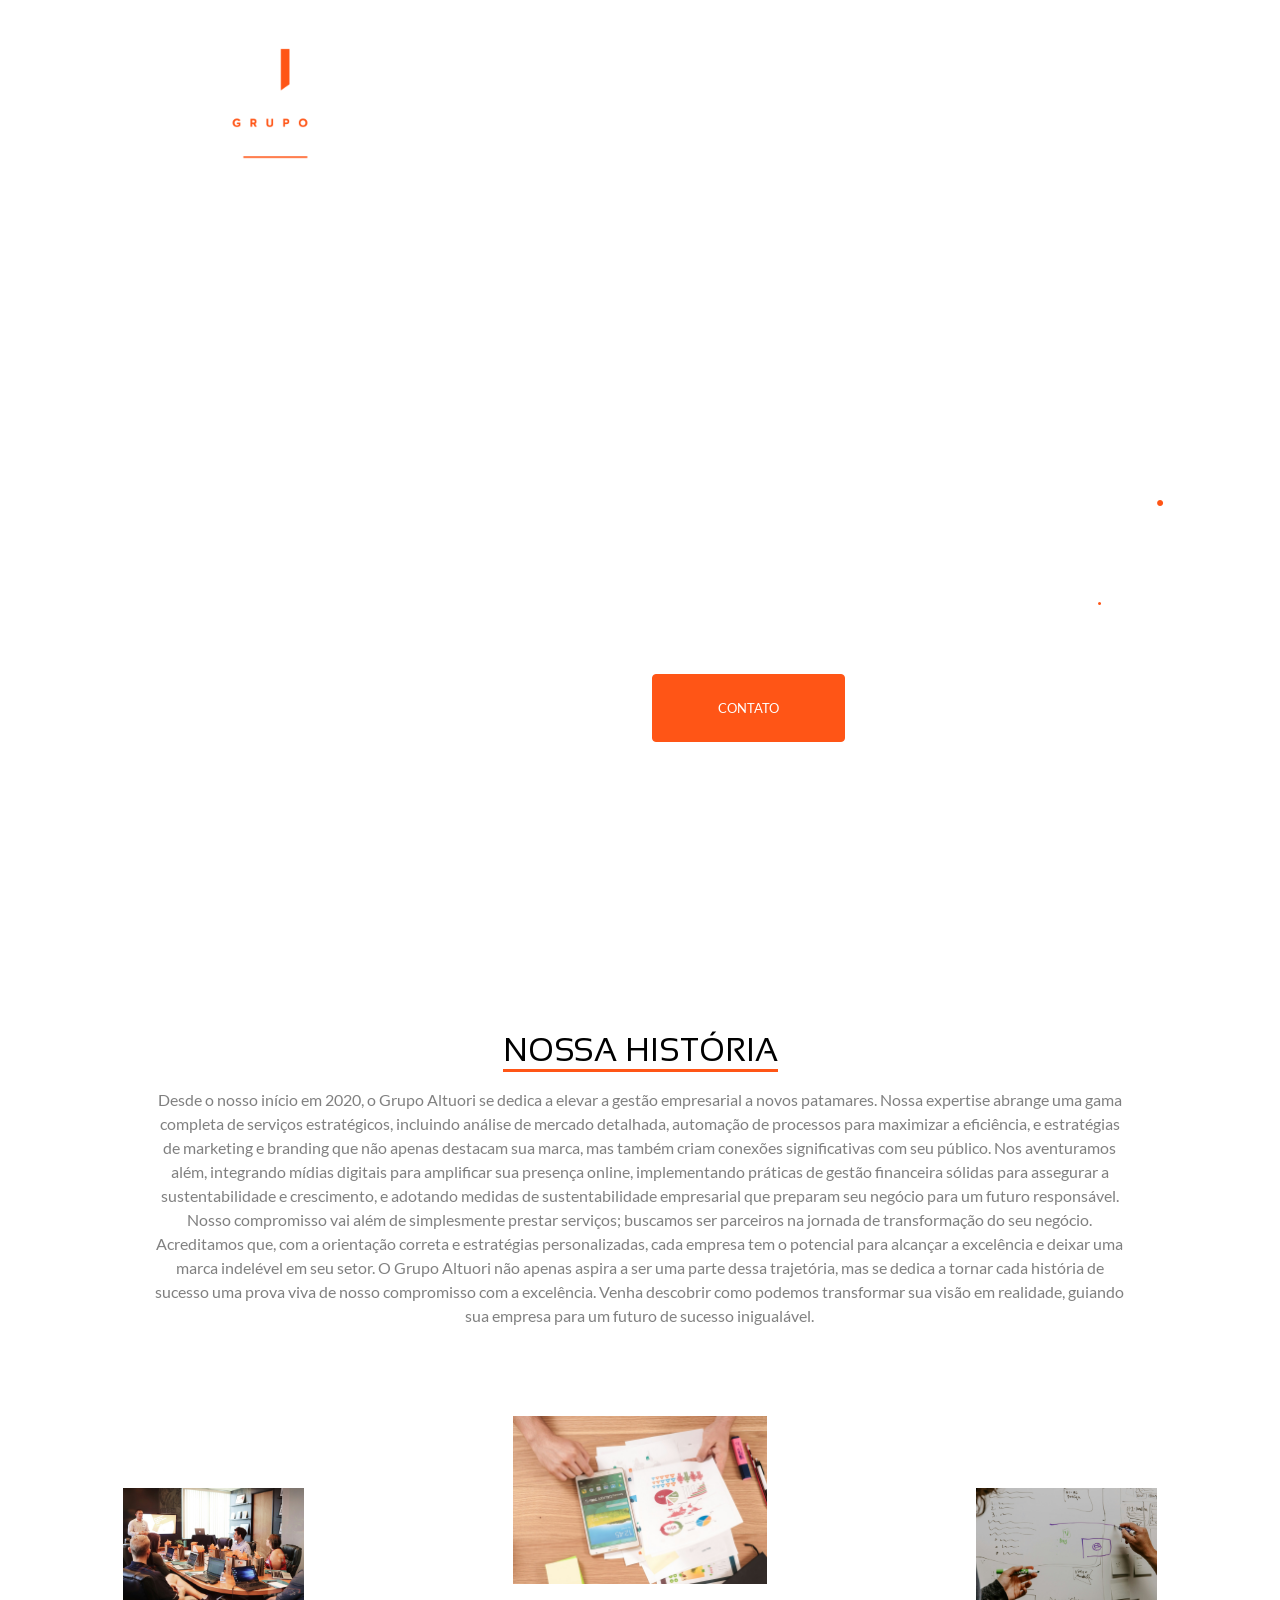
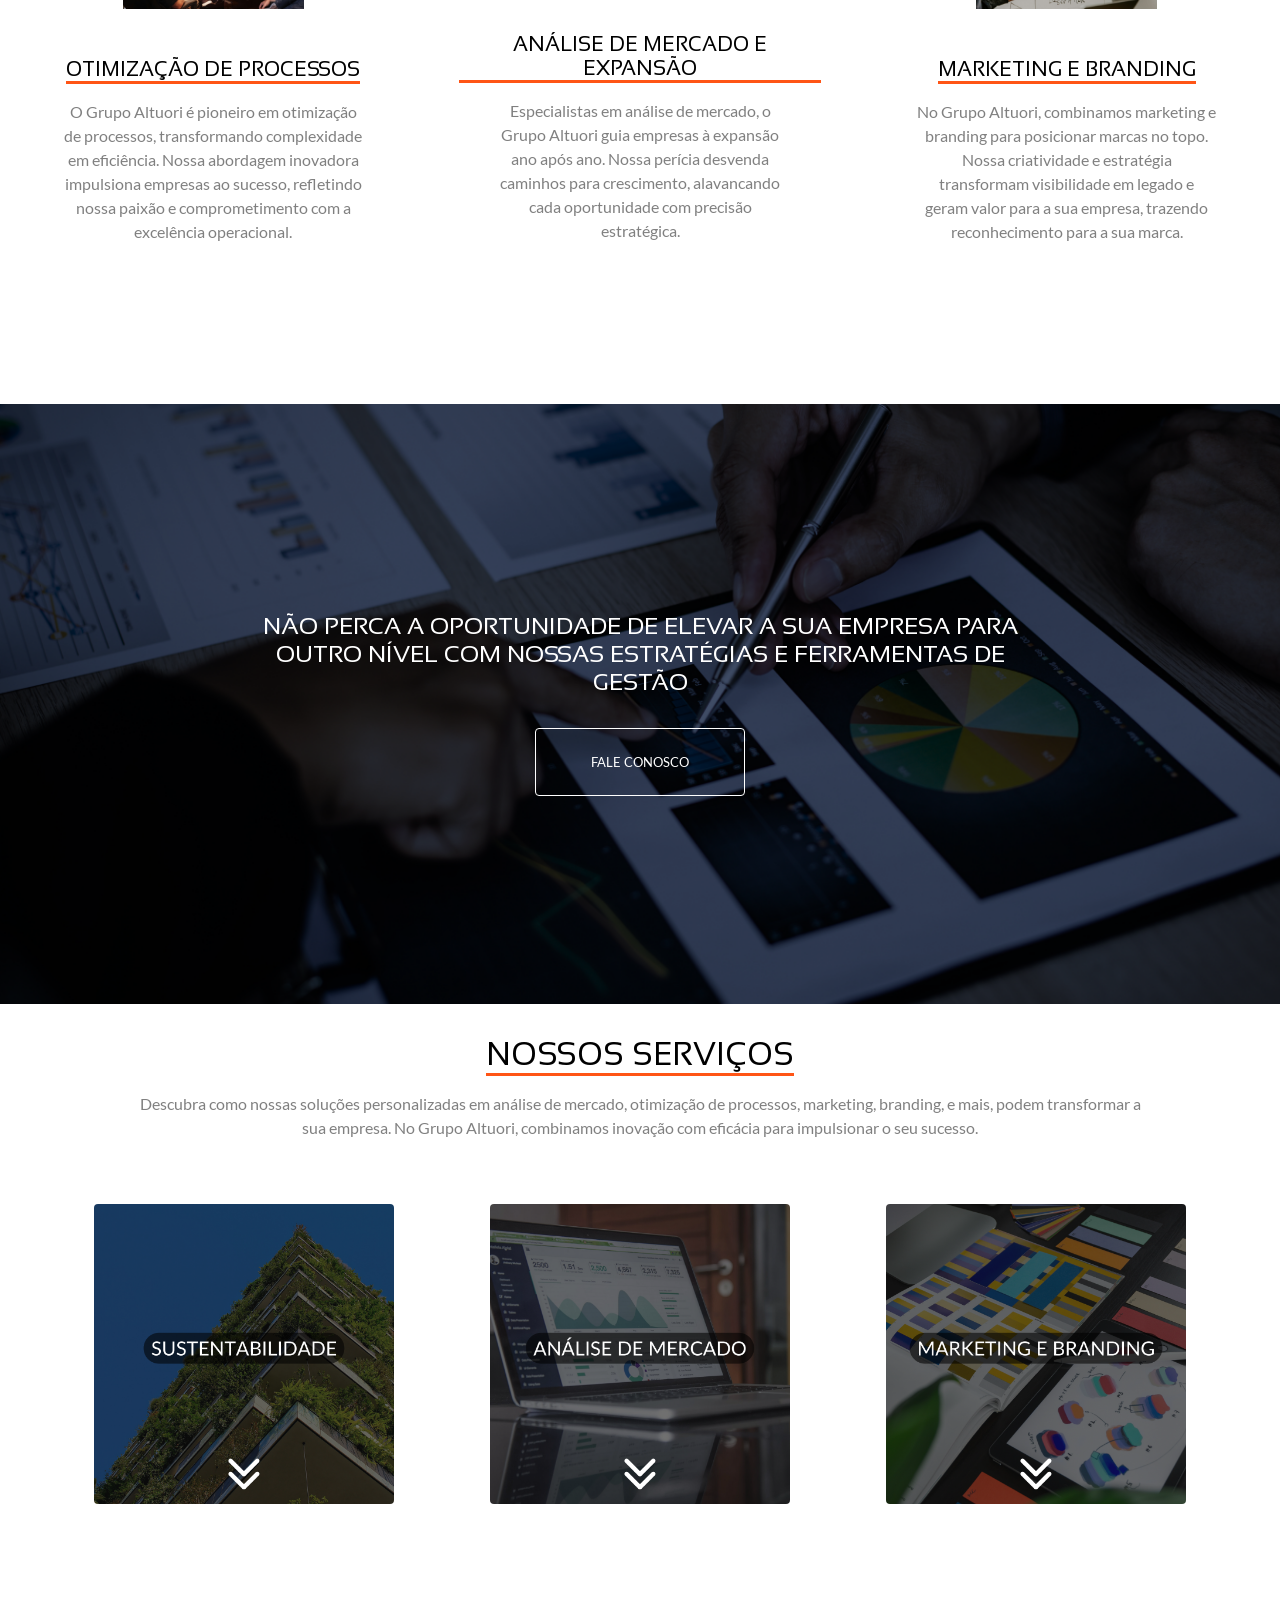
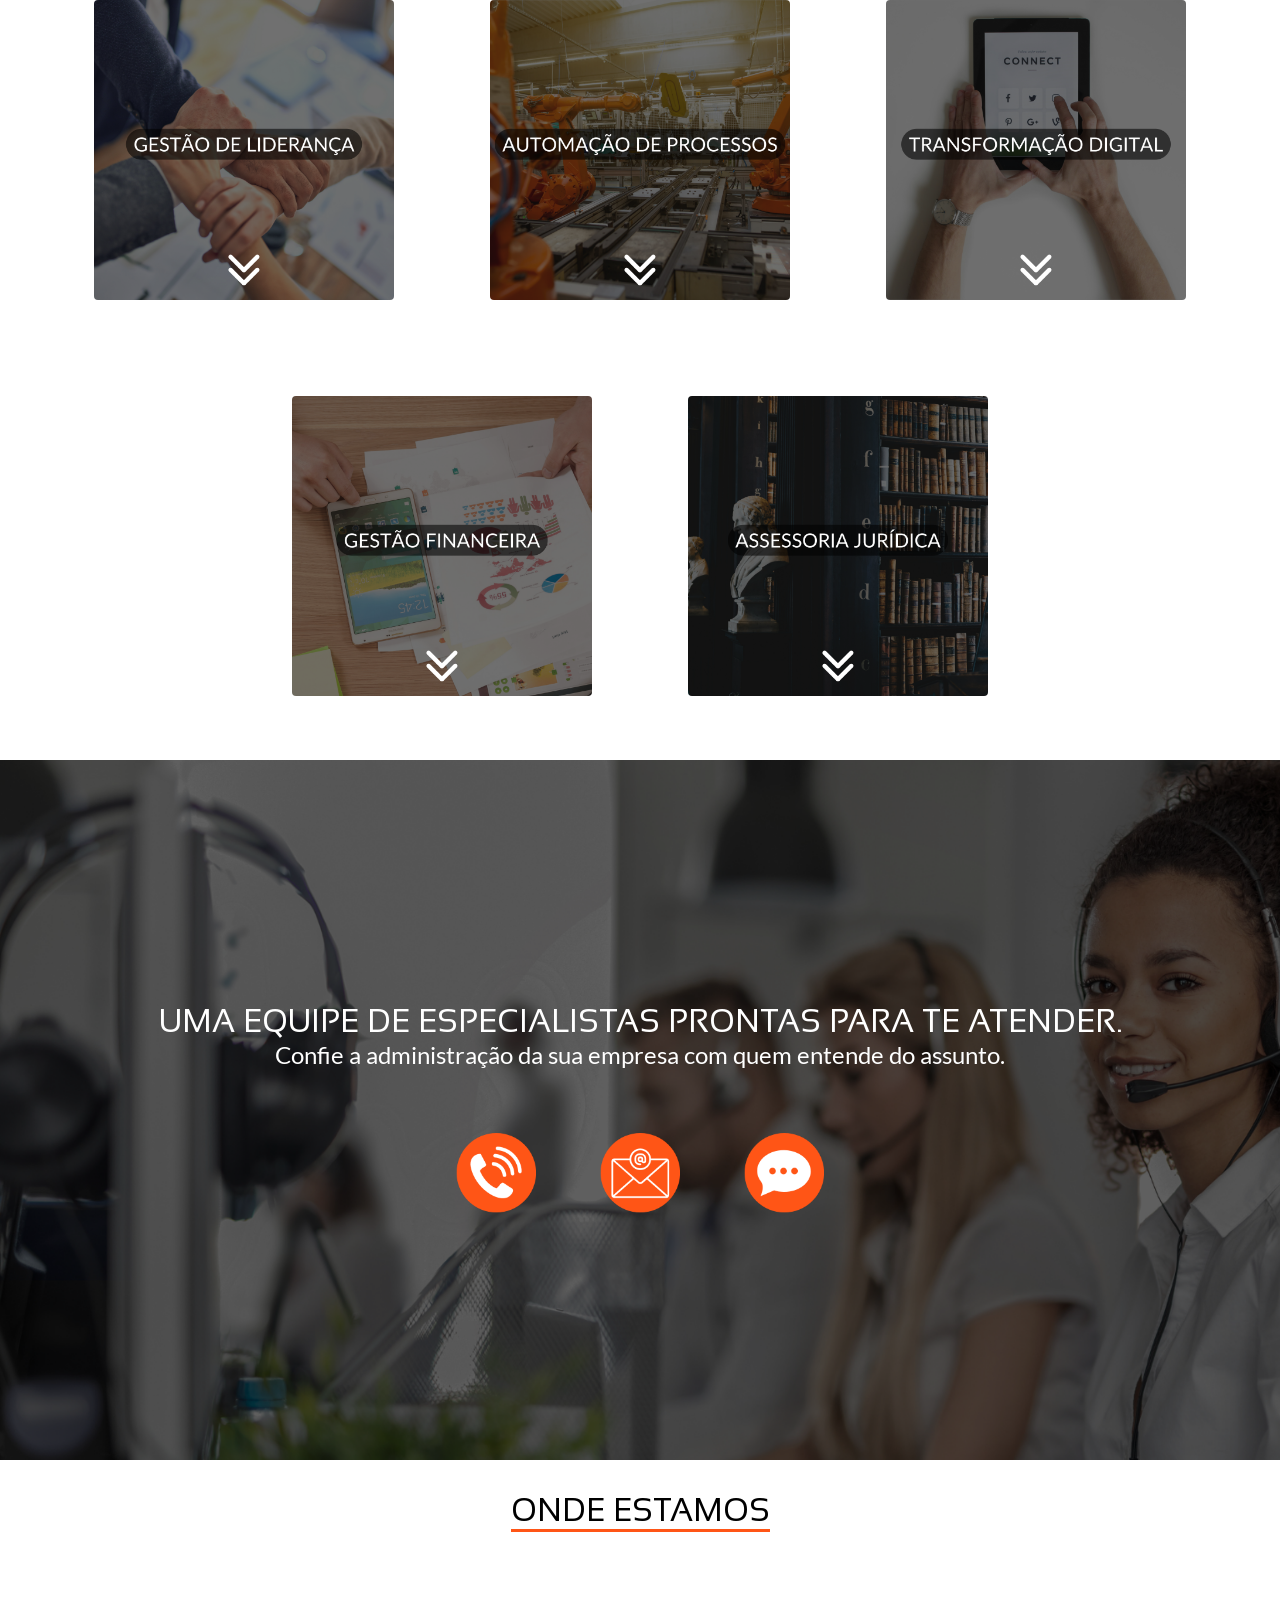
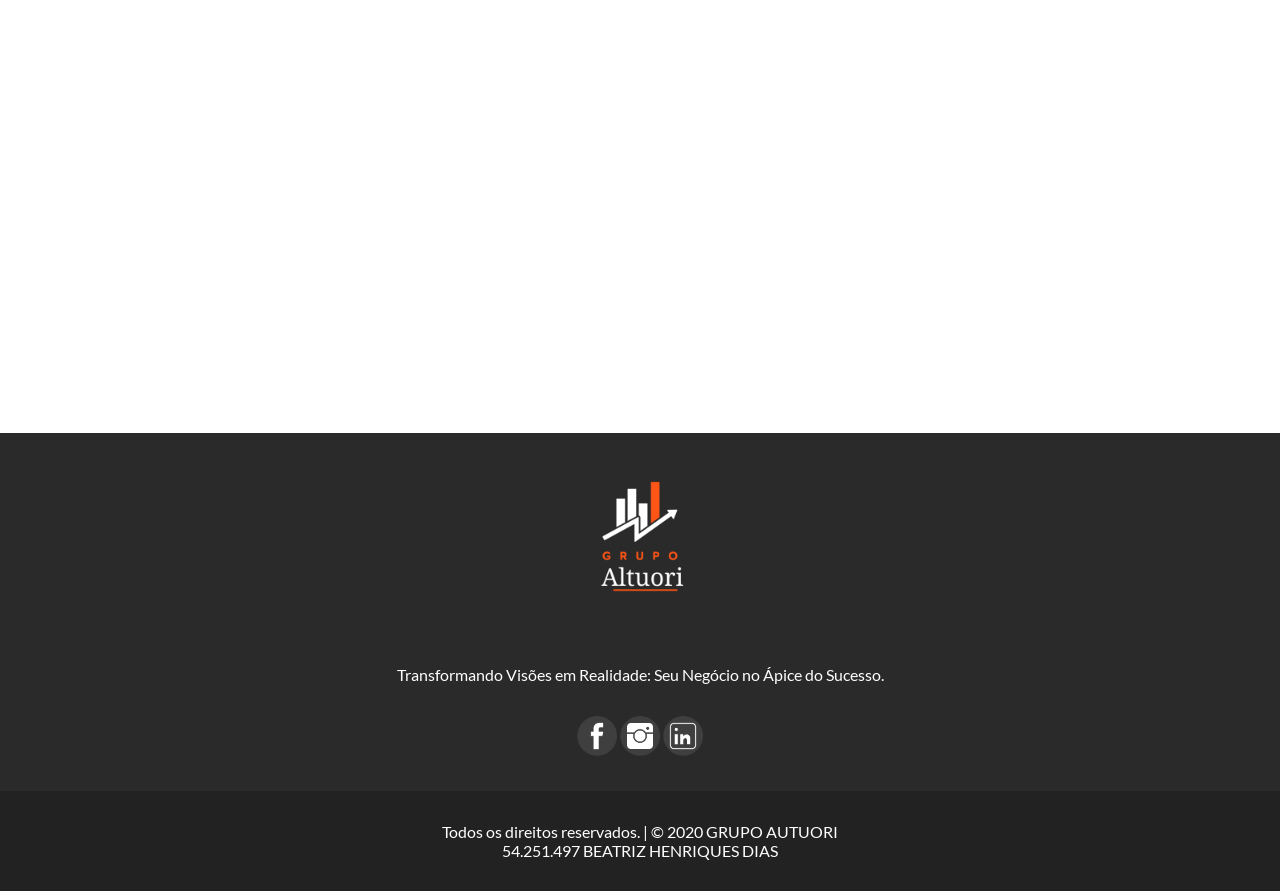
==== commit ef70151d: "Style: Adicionando novos efeitos de css" ====
--- a/index.html
+++ b/index.html
@@ -3,6 +3,10 @@
   <head>
     <meta charset="UTF-8" />
     <meta name="viewport" content="width=device-width, initial-scale=1.0" />
+    <meta
+      name="facebook-domain-verification"
+      content="olsi6revn46t47u84exydwju95yik5"
+    />
     <link rel="stylesheet" href="style.css" />
     <title>Grupo Altuori</title>
   </head>
@@ -129,7 +133,18 @@
       </div>
       <div class="services-img-container">
         <div class="services-content">
-          <img class="service-image" src="./img/service-1.png" alt="service" />
+          <img
+            class="service-image"
+            id="desktop-img"
+            src="./img/service-1.png"
+            alt="service"
+          />
+          <img
+            class="service-image"
+            id="mobile-img"
+            src="./img/service-mobile-1.png"
+            alt="service-mobile"
+          />
           <div class="service-overlay">
             <div class="service-text">
               Potencialize o impacto positivo da sua empresa com estratégias
@@ -139,7 +154,19 @@
           </div>
         </div>
         <div class="services-content">
-          <img class="service-image" src="./img/service-2.png" alt="service" />
+          <img
+            class="service-image"
+            id="desktop-img"
+            src="./img/service-2.png"
+            alt="service"
+          />
+          <img
+            class="service-image"
+            id="mobile-img"
+            src="./img/service-mobile-2.png"
+            alt="service-mobile"
+          />
+
           <div class="service-overlay">
             <div class="service-text">
               Obtenha insights precisos e estratégicos sobre o mercado com
@@ -149,7 +176,19 @@
           </div>
         </div>
         <div class="services-content">
-          <img class="service-image" src="./img/service-3.png" alt="service" />
+          <img
+            class="service-image"
+            id="desktop-img"
+            src="./img/service-3.png"
+            alt="service"
+          />
+          <img
+            class="service-image"
+            id="mobile-img"
+            src="./img/service-mobile-3.png"
+            alt="service-mobile"
+          />
+
           <div class="service-overlay">
             <div class="service-text">
               Elevamos sua marca com campanhas de marketing criativas e
@@ -159,7 +198,19 @@
           </div>
         </div>
         <div class="services-content">
-          <img class="service-image" src="./img/service-4.png" alt="service" />
+          <img
+            class="service-image"
+            id="desktop-img"
+            src="./img/service-4.png"
+            alt="service"
+          />
+          <img
+            class="service-image"
+            id="mobile-img"
+            src="./img/service-mobile-4.png"
+            alt="service-mobile"
+          />
+
           <div class="service-overlay">
             <div class="service-text">
               Desenvolvemos líderes excepcionais com programas de treinamento
@@ -169,7 +220,19 @@
           </div>
         </div>
         <div class="services-content">
-          <img class="service-image" src="./img/service-5.png" alt="service" />
+          <img
+            class="service-image"
+            id="desktop-img"
+            src="./img/service-5.png"
+            alt="service"
+          />
+          <img
+            class="service-image"
+            id="mobile-img"
+            src="./img/service-mobile-5.png"
+            alt="service-mobile"
+          />
+
           <div class="service-overlay">
             <div class="service-text">
               Transforme a eficiência operacional da sua empresa com nossas
@@ -179,7 +242,19 @@
           </div>
         </div>
         <div class="services-content">
-          <img class="service-image" src="./img/service-6.png" alt="service" />
+          <img
+            class="service-image"
+            id="desktop-img"
+            src="./img/service-6.png"
+            alt="service"
+          />
+          <img
+            class="service-image"
+            id="mobile-img"
+            src="./img/service-mobile-6.png"
+            alt="service-mobile"
+          />
+
           <div class="service-overlay">
             <div class="service-text">
               Navegue pela era digital com sucesso. Implementamos tecnologias
@@ -189,7 +264,19 @@
           </div>
         </div>
         <div class="services-content">
-          <img class="service-image" src="./img/service-7.png" alt="service" />
+          <img
+            class="service-image"
+            id="desktop-img"
+            src="./img/service-7.png"
+            alt="service"
+          />
+          <img
+            class="service-image"
+            id="mobile-img"
+            src="./img/service-mobile-7.png"
+            alt="service-mobile"
+          />
+
           <div class="service-overlay">
             <div class="service-text">
               Fortaleça a saúde financeira da sua empresa com nosso suporte em
@@ -199,7 +286,19 @@
           </div>
         </div>
         <div class="services-content">
-          <img class="service-image" src="./img/service-8.png" alt="service" />
+          <img
+            class="service-image"
+            id="desktop-img"
+            src="./img/service-8.png"
+            alt="service"
+          />
+          <img
+            class="service-image"
+            id="mobile-img"
+            src="./img/service-mobile-8.png"
+            alt="service-mobile"
+          />
+
           <div class="service-overlay">
             <div class="service-text">
               Proteja seu negócio e antecipe-se a desafios legais com nossa
@@ -265,6 +364,7 @@
       </div>
       <div class="footer-direitos">
         <p>Todos os direitos reservados. | © 2020 GRUPO AUTUORI</p>
+        <p>54.251.497 BEATRIZ HENRIQUES DIAS</p>
       </div>
     </footer>
   </body>
--- a/style.css
+++ b/style.css
@@ -110,20 +110,20 @@
 /* ESTÁ SECÇÃO É A SEÇÃO SOBRE */
 
 .about-container {
-  margin: 2rem 2rem;
+  margin: 2rem;
 }
 .description-container {
   display: flex;
   flex-direction: column;
   align-items: center;
-  gap: 2rem;
-  text-transform: uppercase;
 }
 .description-container h1 {
   font-family: "sansation";
   font-weight: 500;
   border-bottom: 3px solid #ff5516;
   font-size: 2rem;
+  text-transform: uppercase;
+  margin-bottom: 1rem;
 }
 .description-container p {
   width: 80%;
@@ -132,35 +132,36 @@
   font-family: "lato";
   color: grey;
 }
+
+.about-habilityes-container {
+  display: flex;
+  flex-direction: row;
+  justify-content: center;
+  align-items: center;
+  margin-top: 10rem;
+  gap: 4rem;
+}
+.about-habilityes-container-items {
+  display: flex;
+  align-items: center;
+  justify-content: end;
+  flex-direction: column;
+}
+.about-habilityes-container-items p {
+  font-family: "lato";
+  color: grey;
+  width: 300px;
+  text-align: center;
+}
+.about-habilityes-container-items h1 {
+  font-family: "sansation";
+  text-align: center;
+  text-transform: uppercase;
+  font-size: 1.3rem;
+}
 #img-midle {
   width: 70%;
   margin-top: -20%;
-}
-.about-habilityes-container {
-  display: flex;
-  justify-content: center;
-  align-items: center;
-  flex-wrap: wrap;
-  margin-top: 4rem;
-  gap: 14rem;
-}
-.about-habilityes-container-items {
-  display: flex;
-  align-items: center;
-  justify-content: center;
-  flex-direction: column;
-}
-.about-habilityes-container-items p {
-  font-family: "lato";
-  color: grey;
-  width: 300px;
-  text-align: center;
-}
-.about-habilityes-container-items h1 {
-  font-family: "sansation";
-  text-align: center;
-  text-transform: uppercase;
-  font-size: 1.3rem;
 }
 .about-icon {
   width: 50px;
@@ -221,6 +222,9 @@
   width: 300px;
   height: auto;
   border-radius: 4px;
+}
+#mobile-img {
+  display: none;
 }
 .service-overlay {
   position: absolute;
@@ -274,6 +278,7 @@
 }
 .contato-description {
   margin: 0 2rem;
+  text-align: center;
 }
 .contact-img-content {
   display: flex;
@@ -309,15 +314,111 @@
   padding-bottom: 2rem;
   margin: 0 2rem;
 }
+.footer-icons p {
+  text-align: center;
+}
 .footer-icons img {
   width: 40px;
 }
 .footer-direitos {
   background-color: #222222;
-  height: 150px;
-  display: flex;
-  justify-content: center;
-  align-items: center;
-  color: white;
-  font-family: "lato";
-}
+  height: 100px;
+  display: flex;
+  justify-content: center;
+  align-items: center;
+  color: white;
+  font-family: "lato";
+  flex-direction: column;
+  text-align: center;
+}
+.footer-direitos p {
+  margin: 0 2rem;
+}
+
+@media (max-width: 720px) {
+  .intro-container {
+    height: 600px;
+  }
+  .logo {
+    width: 150px;
+  }
+  .menu {
+    justify-content: space-between;
+  }
+  ul {
+    display: none;
+  }
+  .intro {
+    gap: 2rem;
+  }
+  .intro h1 {
+    text-align: center;
+    font-size: 2.8rem;
+  }
+  .intro h2 {
+    display: none;
+  }
+  .button-2 {
+    display: none;
+  }
+
+  /* SOBRE */
+  .description-container p {
+    width: 100%;
+  }
+  .about-habilityes-container {
+    flex-wrap: wrap;
+  }
+  #img-midle,
+  .about-img {
+    width: 100%;
+    margin-top: 0;
+  }
+  /* SERVICES */
+  .service-bg {
+    height: 400px;
+  }
+  .services-container {
+    margin-top: 5rem;
+  }
+  .service-bg h1 {
+    width: 90%;
+  }
+  #servico {
+    margin: 0 2rem;
+  }
+  #servico h1 {
+    text-align: center;
+  }
+  /* CONTATO */
+  .contato-bg {
+    height: 500px;
+  }
+  .contato-bg h1 {
+    font-size: 1.5rem;
+  }
+  .contato-bg h2 {
+    font-size: 1.2rem;
+  }
+  .contact-img-content img {
+    width: 50px;
+  }
+}
+@media (max-width: 450px) {
+  .intro h1 {
+    text-align: center;
+    font-size: 2.4rem;
+  }
+  .button-1 {
+    padding: 15px 35px;
+  }
+  .footer-direitos p {
+    font-size: 0.6rem;
+  }
+  #mobile-img {
+    display: block;
+  }
+  #desktop-img {
+    display: none;
+  }
+}
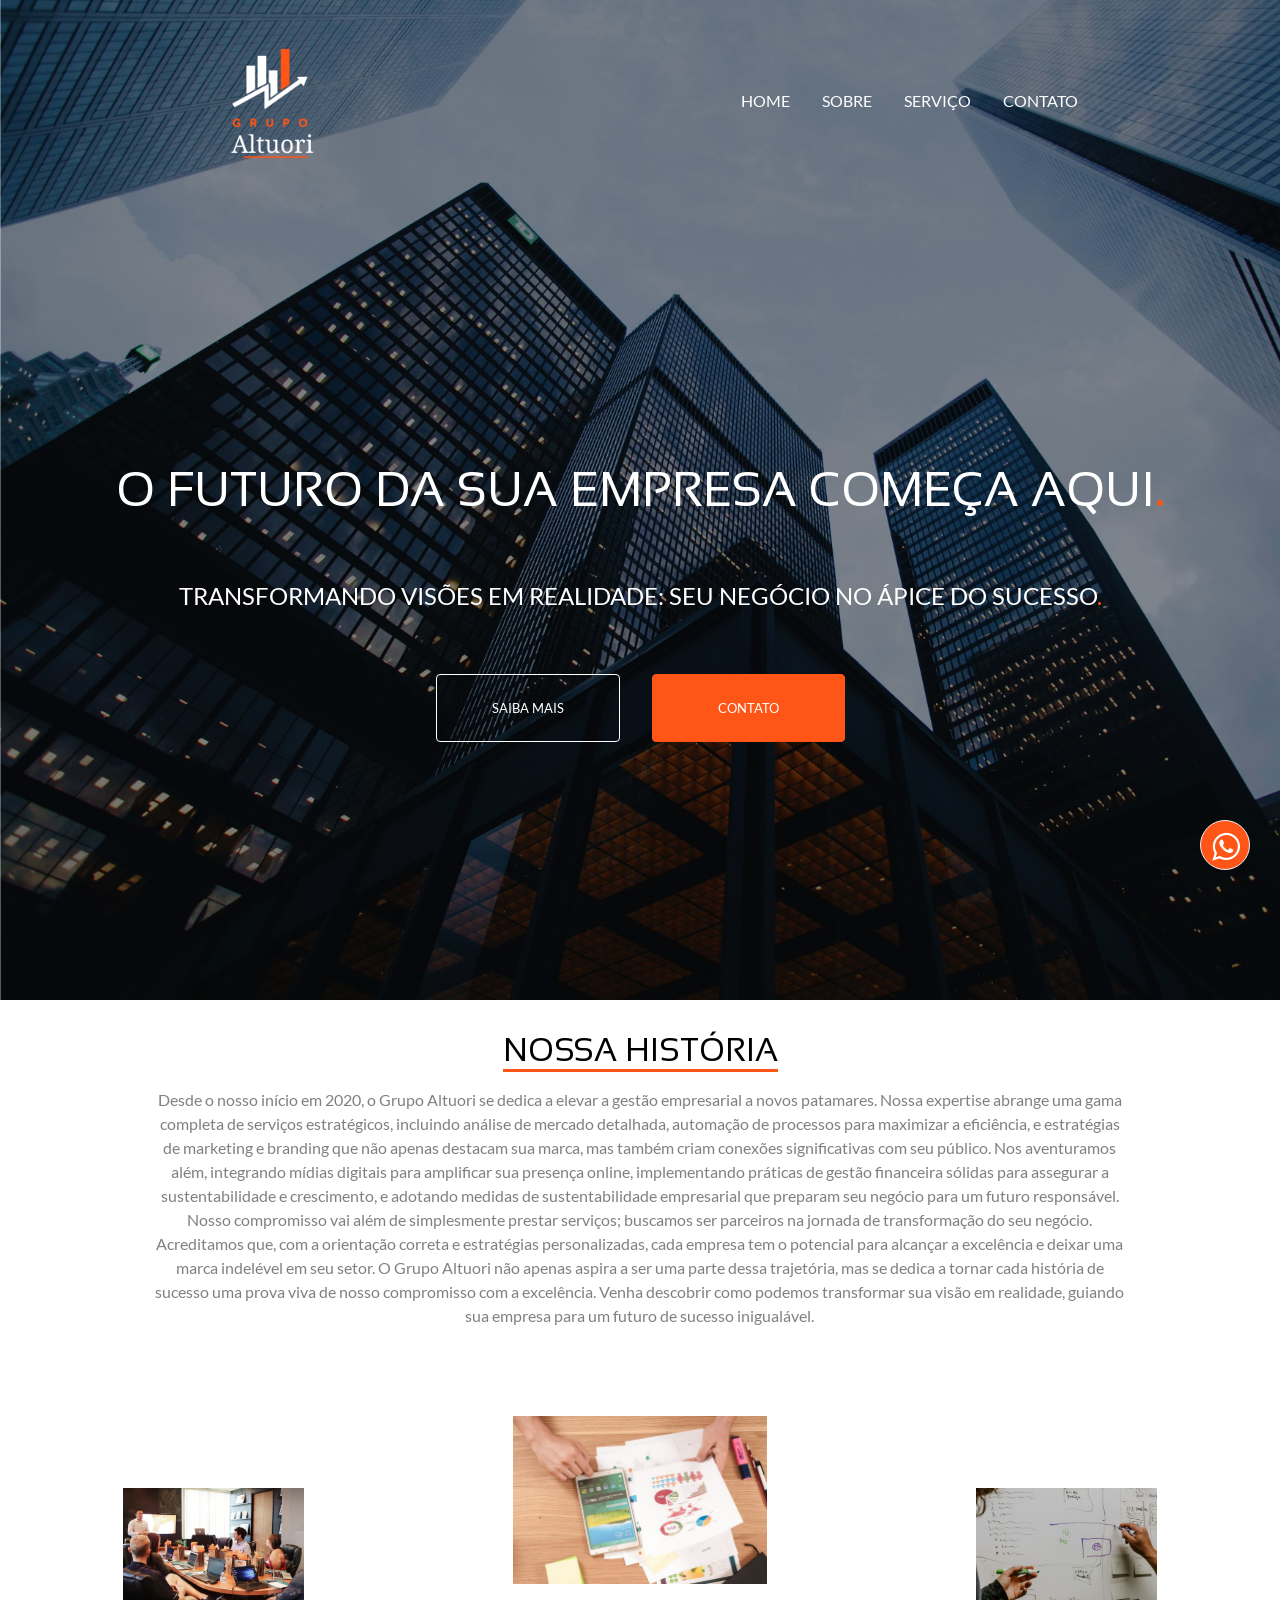
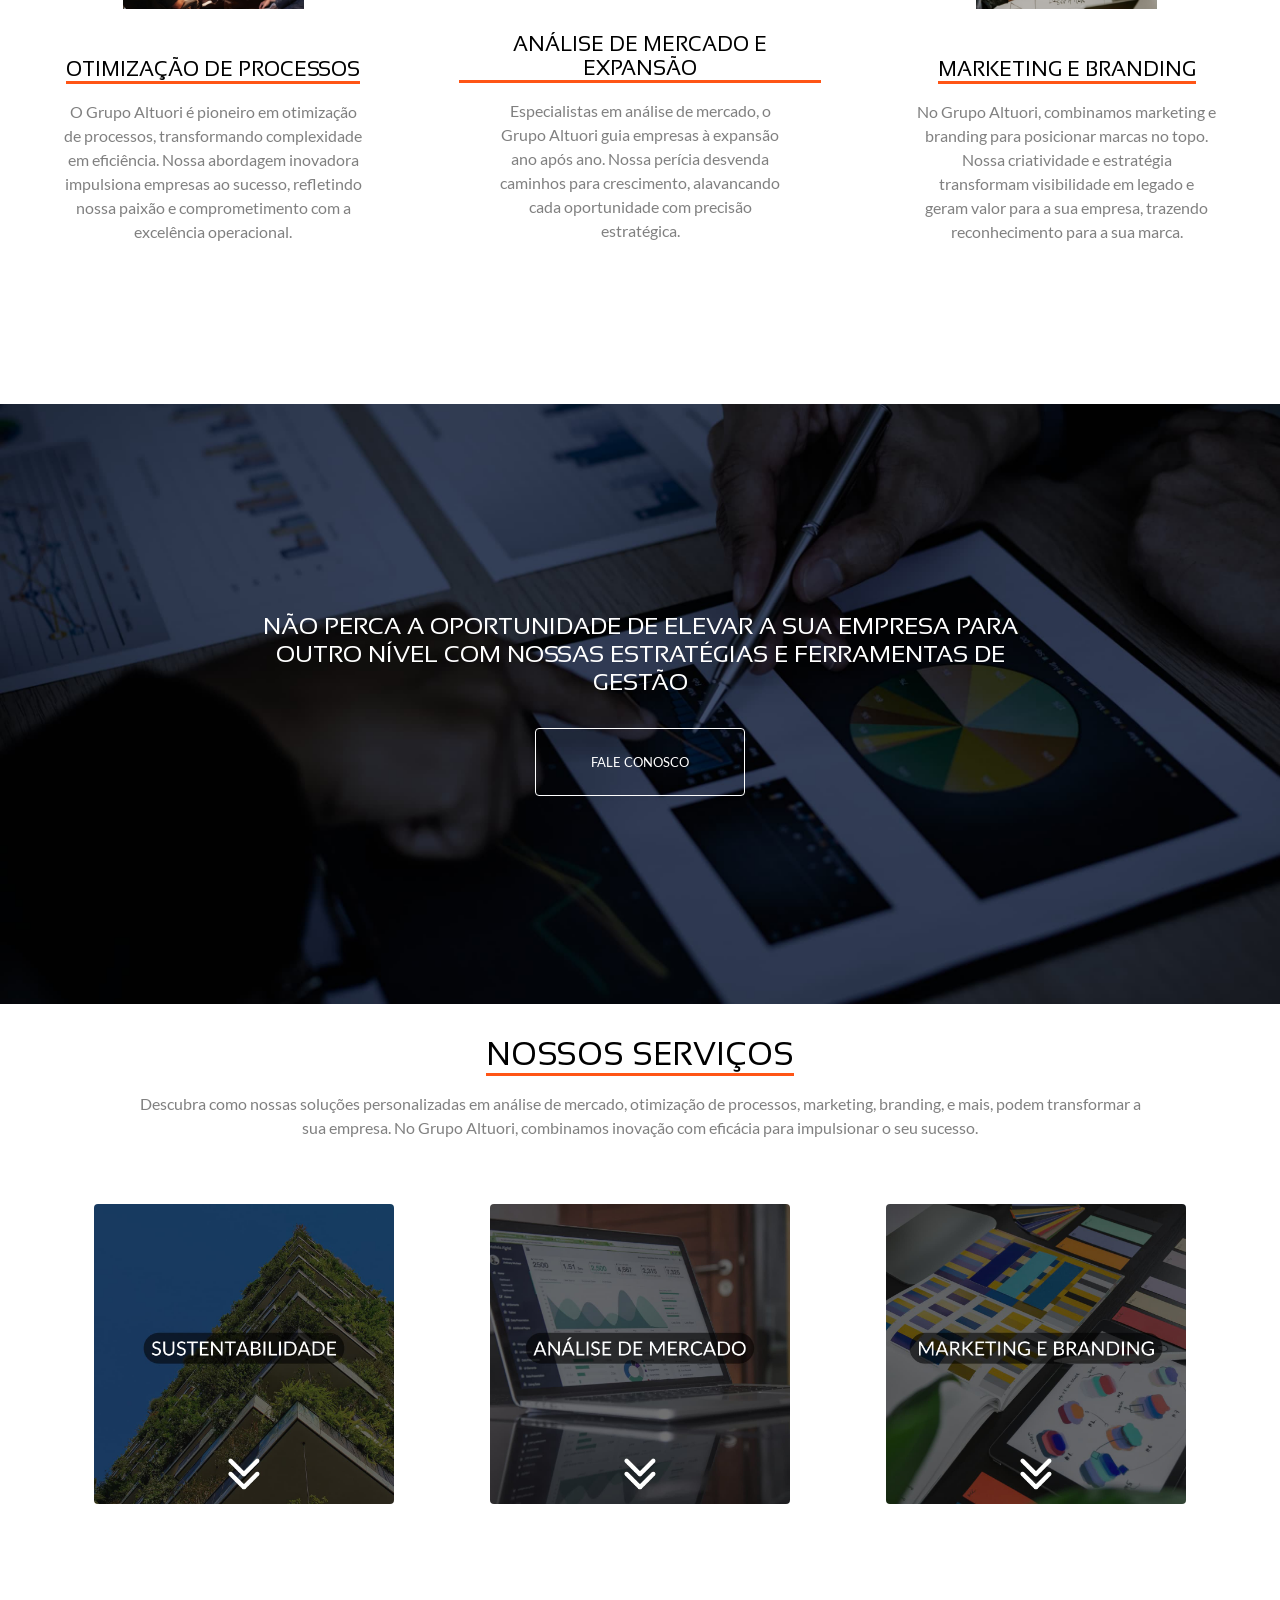
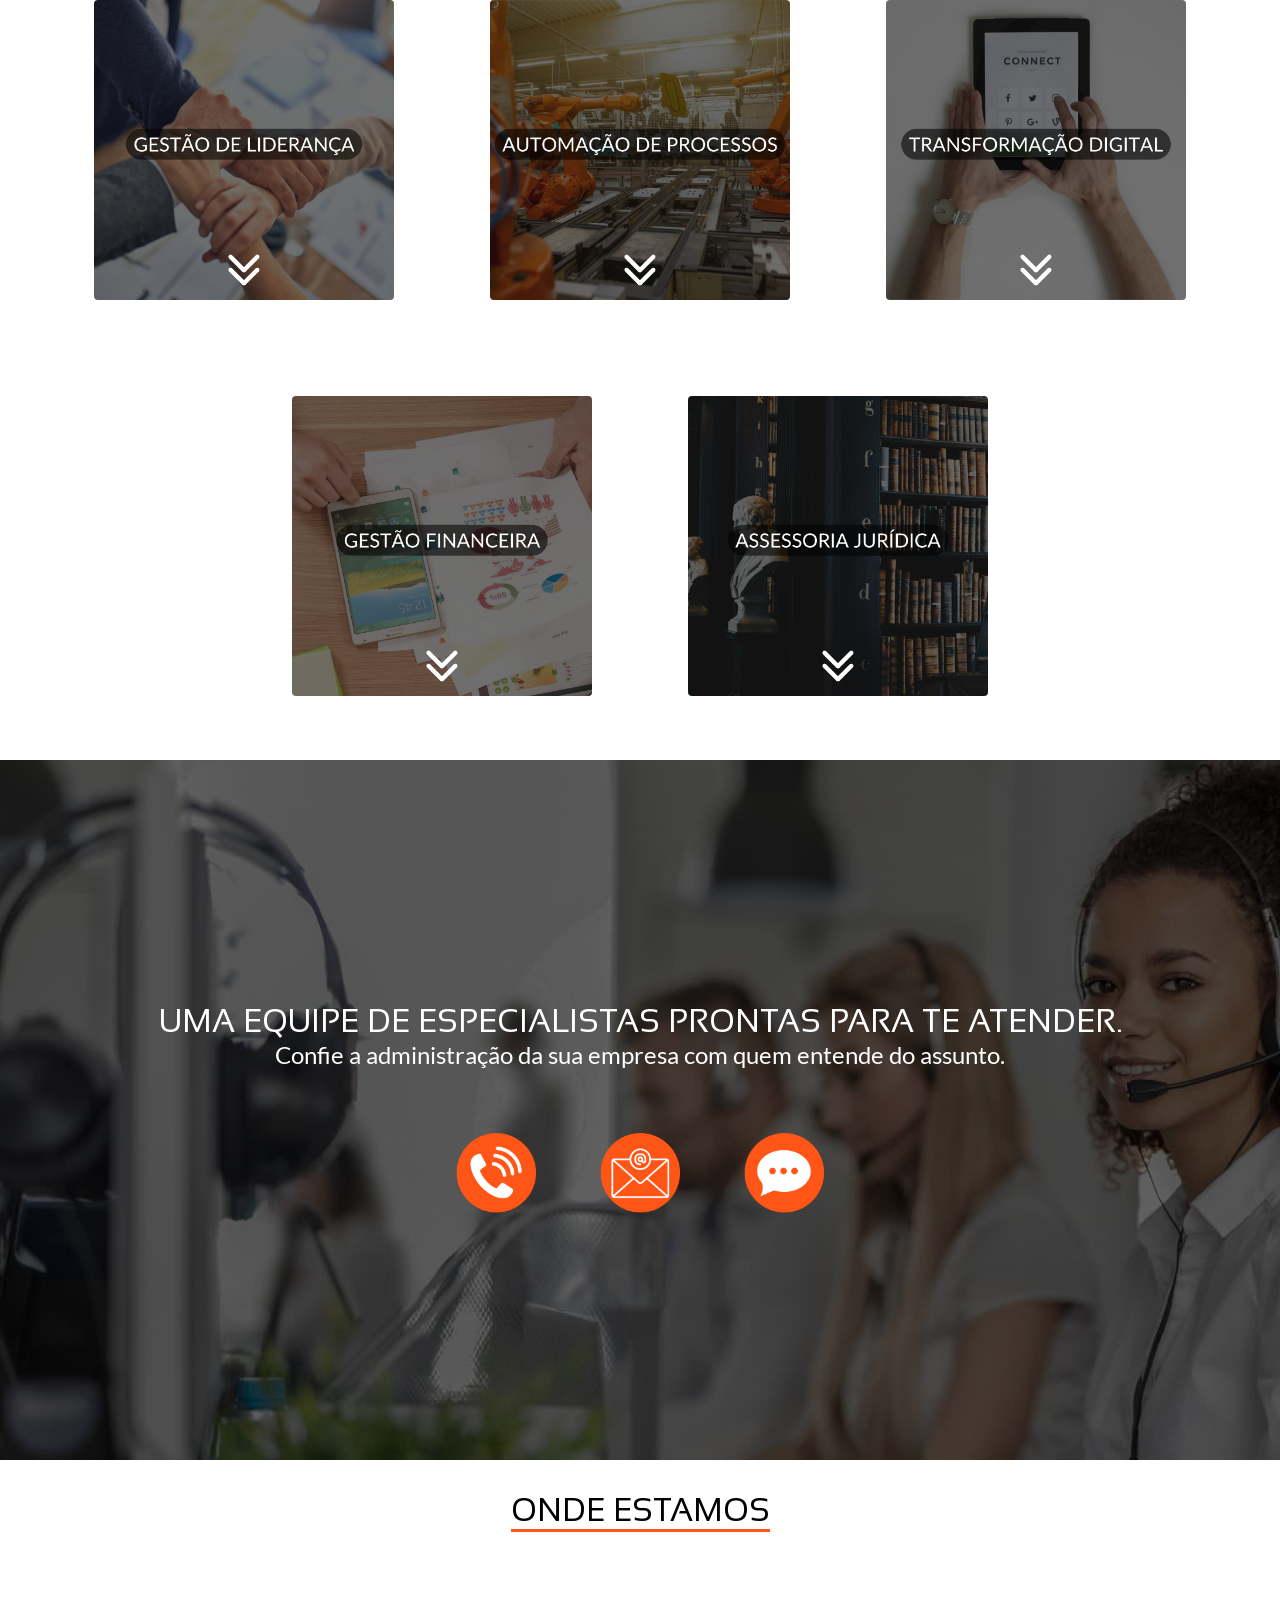
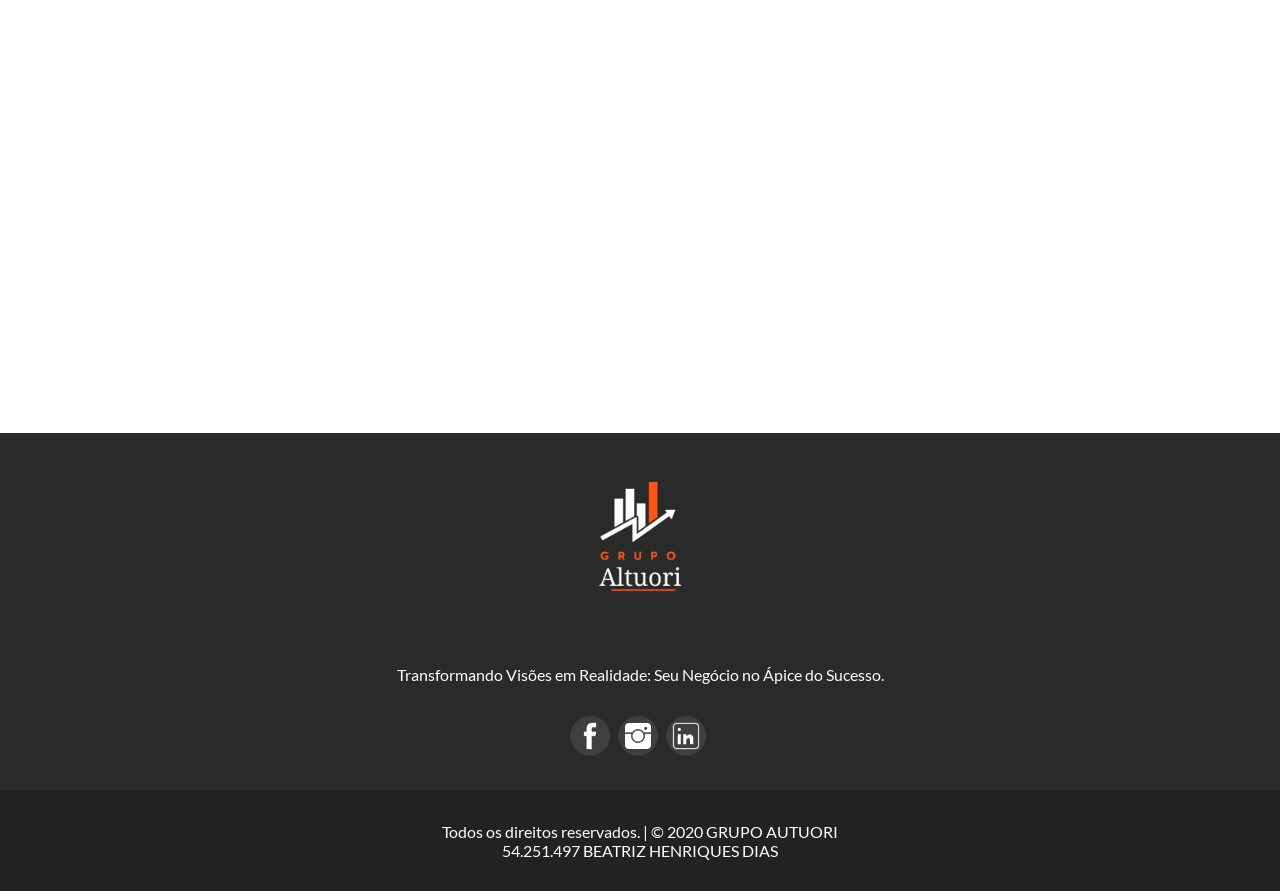
==== commit 2bd7753b: "Style: Adicionado menu responsivo" ====
--- a/index.html
+++ b/index.html
@@ -8,17 +8,45 @@
       content="olsi6revn46t47u84exydwju95yik5"
     />
     <link rel="stylesheet" href="style.css" />
+    <link
+      rel="stylesheet"
+      href="https://cdnjs.cloudflare.com/ajax/libs/font-awesome/4.7.0/css/font-awesome.min.css"
+    />
+
     <title>Grupo Altuori</title>
   </head>
   <body>
     <section class="intro-container" id="home">
       <header class="menu">
         <img src="./img/logo.png" alt="bg-imagem" class="logo" />
+
+        <!-- MENU RESPONSIVO -->
+        <img
+          class="menuFechar"
+          src="./img/menuFechar.png"
+          alt="X do menu responsivo"
+        />
+        <img
+          class="menuSeta"
+          src="./img/setadireita.png"
+          alt="hamburger do menu responsivo"
+        />
+        <nav class="menuResponsivo">
+          <ul class="menuSidebar">
+            <li><a class="menuLinks" href="#home">HOME</a></li>
+            <li>
+              <a class="menuLinks" href="#sobre">SOBRE</a>
+            </li>
+            <li><a class="menuLinks" href="#servico">SERVIÇOS</a></li>
+            <li><a class="menuLinks" href="#contato">CONTATOS</a></li>
+          </ul>
+        </nav>
+
         <nav>
-          <ul>
+          <ul class="menu-desktop">
             <a href="#home"><li>HOME</li></a>
             <a href="#sobre"> <li>SOBRE</li></a>
-            <a href="#servico"> <li>SERVICO</li></a>
+            <a href="#servico"> <li>SERVIÇO</li></a>
             <a href="#contato"> <li>CONTATO</li></a>
           </ul>
         </nav>
@@ -136,13 +164,13 @@
           <img
             class="service-image"
             id="desktop-img"
-            src="./img/service-1.png"
-            alt="service"
-          />
-          <img
-            class="service-image"
-            id="mobile-img"
-            src="./img/service-mobile-1.png"
+            src="./img/service-1.jpg"
+            alt="service"
+          />
+          <img
+            class="service-image"
+            id="mobile-img"
+            src="./img/service-mobile-1.jpg"
             alt="service-mobile"
           />
           <div class="service-overlay">
@@ -157,13 +185,13 @@
           <img
             class="service-image"
             id="desktop-img"
-            src="./img/service-2.png"
-            alt="service"
-          />
-          <img
-            class="service-image"
-            id="mobile-img"
-            src="./img/service-mobile-2.png"
+            src="./img/service-2.jpg"
+            alt="service"
+          />
+          <img
+            class="service-image"
+            id="mobile-img"
+            src="./img/service-mobile-2.jpg"
             alt="service-mobile"
           />
 
@@ -179,13 +207,13 @@
           <img
             class="service-image"
             id="desktop-img"
-            src="./img/service-3.png"
-            alt="service"
-          />
-          <img
-            class="service-image"
-            id="mobile-img"
-            src="./img/service-mobile-3.png"
+            src="./img/service-3.jpg"
+            alt="service"
+          />
+          <img
+            class="service-image"
+            id="mobile-img"
+            src="./img/service-mobile-3.jpg"
             alt="service-mobile"
           />
 
@@ -201,13 +229,13 @@
           <img
             class="service-image"
             id="desktop-img"
-            src="./img/service-4.png"
-            alt="service"
-          />
-          <img
-            class="service-image"
-            id="mobile-img"
-            src="./img/service-mobile-4.png"
+            src="./img/service-4.jpg"
+            alt="service"
+          />
+          <img
+            class="service-image"
+            id="mobile-img"
+            src="./img/service-mobile-4.jpg"
             alt="service-mobile"
           />
 
@@ -223,13 +251,13 @@
           <img
             class="service-image"
             id="desktop-img"
-            src="./img/service-5.png"
-            alt="service"
-          />
-          <img
-            class="service-image"
-            id="mobile-img"
-            src="./img/service-mobile-5.png"
+            src="./img/service-5.jpg"
+            alt="service"
+          />
+          <img
+            class="service-image"
+            id="mobile-img"
+            src="./img/service-mobile-5.jpg"
             alt="service-mobile"
           />
 
@@ -245,13 +273,13 @@
           <img
             class="service-image"
             id="desktop-img"
-            src="./img/service-6.png"
-            alt="service"
-          />
-          <img
-            class="service-image"
-            id="mobile-img"
-            src="./img/service-mobile-6.png"
+            src="./img/service-6.jpg"
+            alt="service"
+          />
+          <img
+            class="service-image"
+            id="mobile-img"
+            src="./img/service-mobile-6.jpg"
             alt="service-mobile"
           />
 
@@ -267,13 +295,13 @@
           <img
             class="service-image"
             id="desktop-img"
-            src="./img/service-7.png"
-            alt="service"
-          />
-          <img
-            class="service-image"
-            id="mobile-img"
-            src="./img/service-mobile-7.png"
+            src="./img/service-7.jpg"
+            alt="service"
+          />
+          <img
+            class="service-image"
+            id="mobile-img"
+            src="./img/service-mobile-7.jpg"
             alt="service-mobile"
           />
 
@@ -289,13 +317,13 @@
           <img
             class="service-image"
             id="desktop-img"
-            src="./img/service-8.png"
-            alt="service"
-          />
-          <img
-            class="service-image"
-            id="mobile-img"
-            src="./img/service-mobile-8.png"
+            src="./img/service-8.jpg"
+            alt="service"
+          />
+          <img
+            class="service-image"
+            id="mobile-img"
+            src="./img/service-mobile-8.jpg"
             alt="service-mobile"
           />
 
@@ -367,5 +395,14 @@
         <p>54.251.497 BEATRIZ HENRIQUES DIAS</p>
       </div>
     </footer>
+    <button class="btn-whatsapp">
+      <a
+        target="_blank"
+        href="https://api.whatsapp.com/send?phone=5521992342810&text=Gostaria%20de%20saber%20mais%20sobre%20os%20servi%C3%A7os%20oferecidos%20pelo%20Grupo%20Altuori."
+        ><i class="fa fa-whatsapp"></i
+      ></a>
+    </button>
+    <script src="script.js"></script>
+    <script src="https://kit.fontawesome.com/998c60ef77.js"></script>
   </body>
 </html>
--- a/style.css
+++ b/style.css
@@ -14,6 +14,7 @@
   text-decoration: none;
   box-sizing: border-box;
   font-family: "lato";
+  transition: all 0.4s;
 }
 a {
   color: white;
@@ -21,9 +22,14 @@
 span {
   color: #ff5516;
 }
+.menuSeta,
+.menuFechar,
+.menuResponsivo {
+  display: none;
+}
 .intro-container {
   height: 1000px;
-  background-image: url("./img/bg-home2.png");
+  background-image: url("./img/bg-home2.jpg");
   background-size: cover;
 }
 .logo {
@@ -35,19 +41,19 @@
   justify-content: space-around;
   align-items: center;
 }
-ul {
+.menu-desktop {
   display: flex;
   gap: 2rem;
   padding: 2rem;
   flex-wrap: wrap;
   font-size: 1rem;
 }
-li {
-  color: white;
-  font-family: "lato";
-  font-weight: 500;
-}
-li:hover {
+.menu-desktop li {
+  color: white;
+  font-family: "lato";
+  font-weight: 500;
+}
+.menu-desktop li:hover {
   transition: 0.4s;
   color: #ff5516;
 }
@@ -96,15 +102,10 @@
   cursor: pointer;
   text-transform: uppercase;
 }
-.button-1:hover {
-  transition: 0.4s;
-  background-color: #ff5516;
-  border: 1px solid #ff5516;
-}
+.button-1:hover,
 .button-2:hover {
   transition: 0.4s;
-  border: 1px solid white;
-  background-color: transparent;
+  transform: scale(105%);
 }
 
 /* ESTÁ SECÇÃO É A SEÇÃO SOBRE */
@@ -192,7 +193,7 @@
   margin-bottom: 2rem;
 }
 .service-bg {
-  background-image: url("./img/bg-service.png");
+  background-image: url("./img/bg-service.jpg");
 }
 .service-bg h1 {
   font-family: "sansation";
@@ -262,7 +263,7 @@
 */
 
 .contato-bg {
-  background-image: url("./img/bg-contato.png");
+  background-image: url("./img/bg-contato.jpg");
   height: 700px;
   color: white;
 }
@@ -319,6 +320,10 @@
 }
 .footer-icons img {
   width: 40px;
+  margin-right: 5px;
+}
+.footer-icons img:hover {
+  transform: scale(110%);
 }
 .footer-direitos {
   background-color: #222222;
@@ -335,6 +340,25 @@
   margin: 0 2rem;
 }
 
+/* BOTÃO DO WHATSAPP  */
+
+.btn-whatsapp {
+  position: fixed;
+  outline: none;
+  bottom: 30px;
+  right: 30px;
+  border-radius: 50%;
+  cursor: pointer;
+  background: #ff5516;
+  color: #f0f0fa;
+  font-size: 2rem;
+  border: 1px solid #f0f0fa;
+  height: 50px;
+  width: 50px;
+}
+
+/* MENU RESPONSIVO  */
+
 @media (max-width: 720px) {
   .intro-container {
     height: 600px;
@@ -345,7 +369,7 @@
   .menu {
     justify-content: space-between;
   }
-  ul {
+  .menu-desktop {
     display: none;
   }
   .intro {
@@ -405,6 +429,45 @@
   }
 }
 @media (max-width: 450px) {
+  .menuResponsivo {
+    display: block;
+    position: fixed;
+    background-color: #333333;
+    width: 0%;
+    height: 100%;
+    z-index: 20;
+    top: 0;
+    left: 0;
+    transition: all 1s;
+    overflow: hidden;
+  }
+  .menuResponsivo ul {
+    display: none;
+    flex-direction: column;
+    justify-content: center;
+    align-items: center;
+    align-self: center;
+    gap: 6rem;
+    margin: 10rem;
+    transition: all 0.8s;
+  }
+
+  .menuSeta,
+  .menuFechar {
+    position: absolute;
+    right: 8%;
+    margin-top: 1rem;
+    width: 50px;
+    z-index: 21;
+    transition: all 1s;
+  }
+  .menuSeta {
+    display: block;
+  }
+  .menuFechar {
+    display: none;
+    transition: all 1s;
+  }
   .intro h1 {
     text-align: center;
     font-size: 2.4rem;
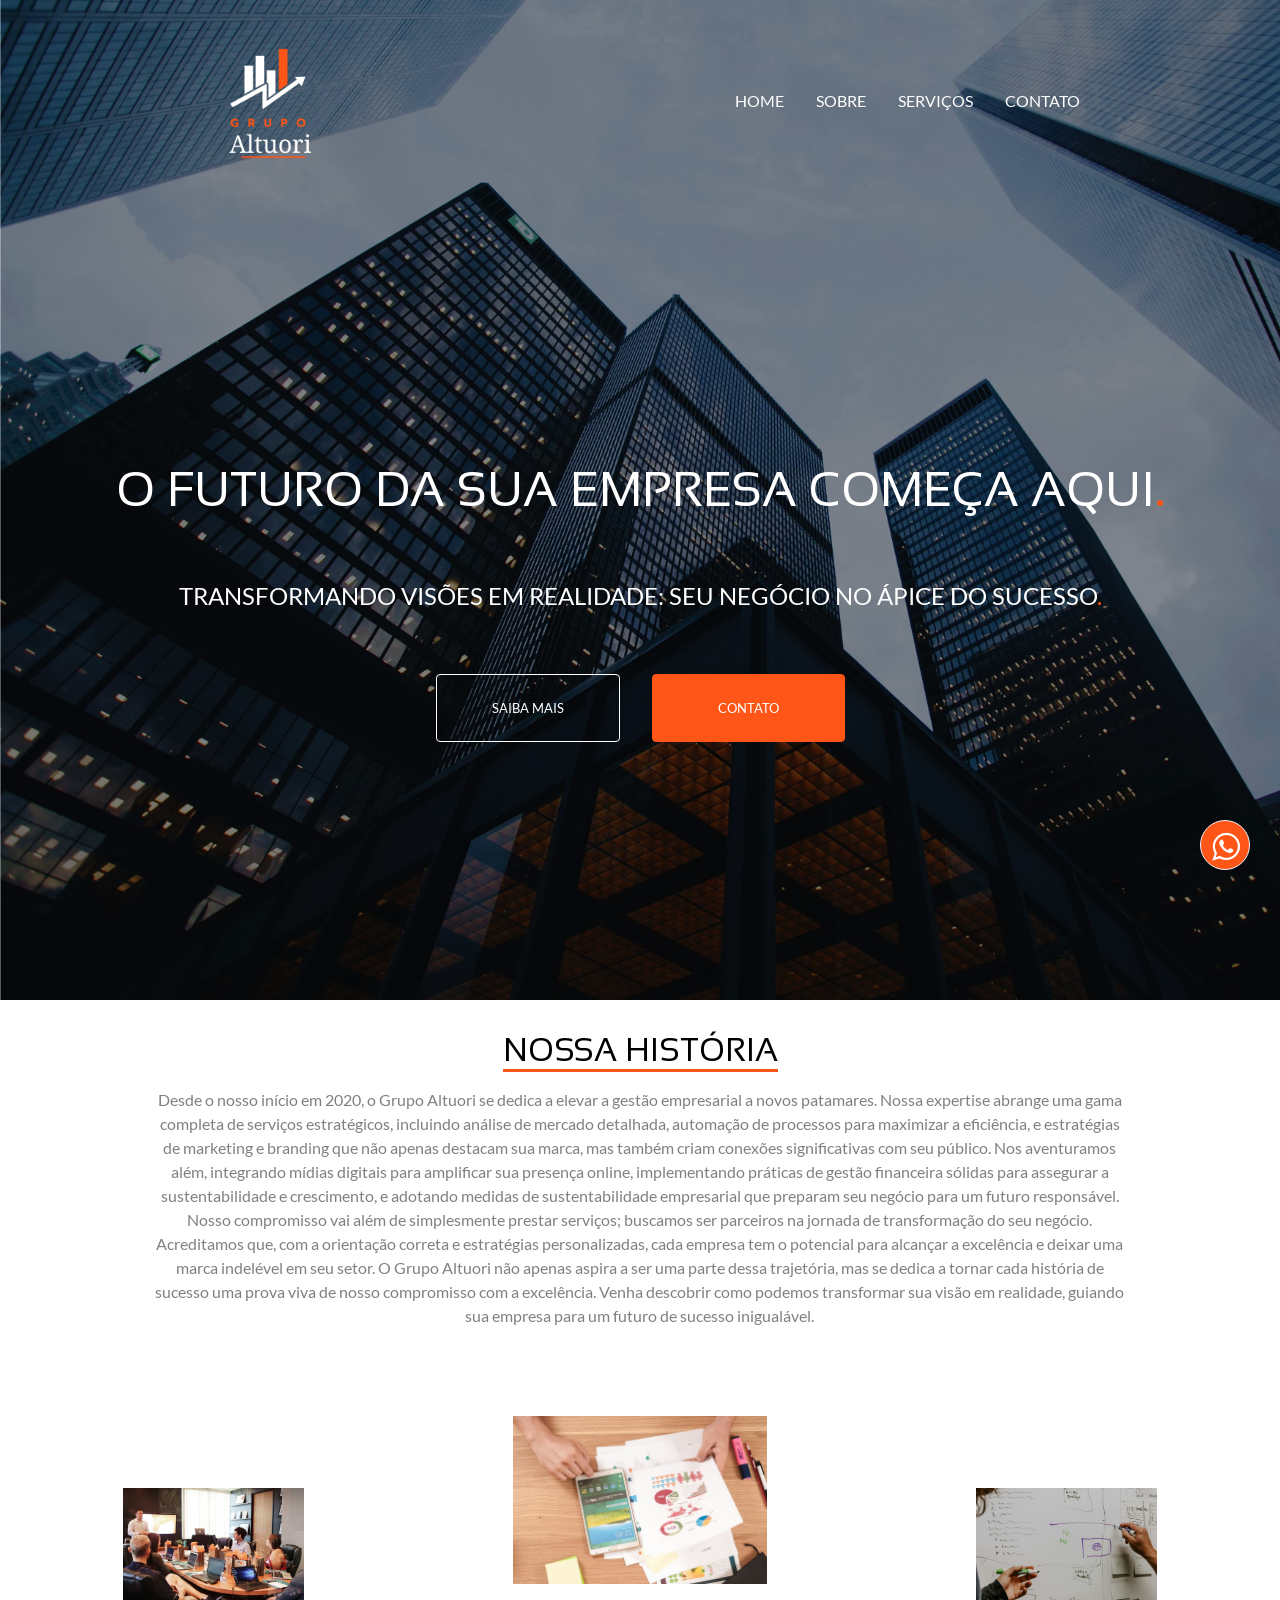
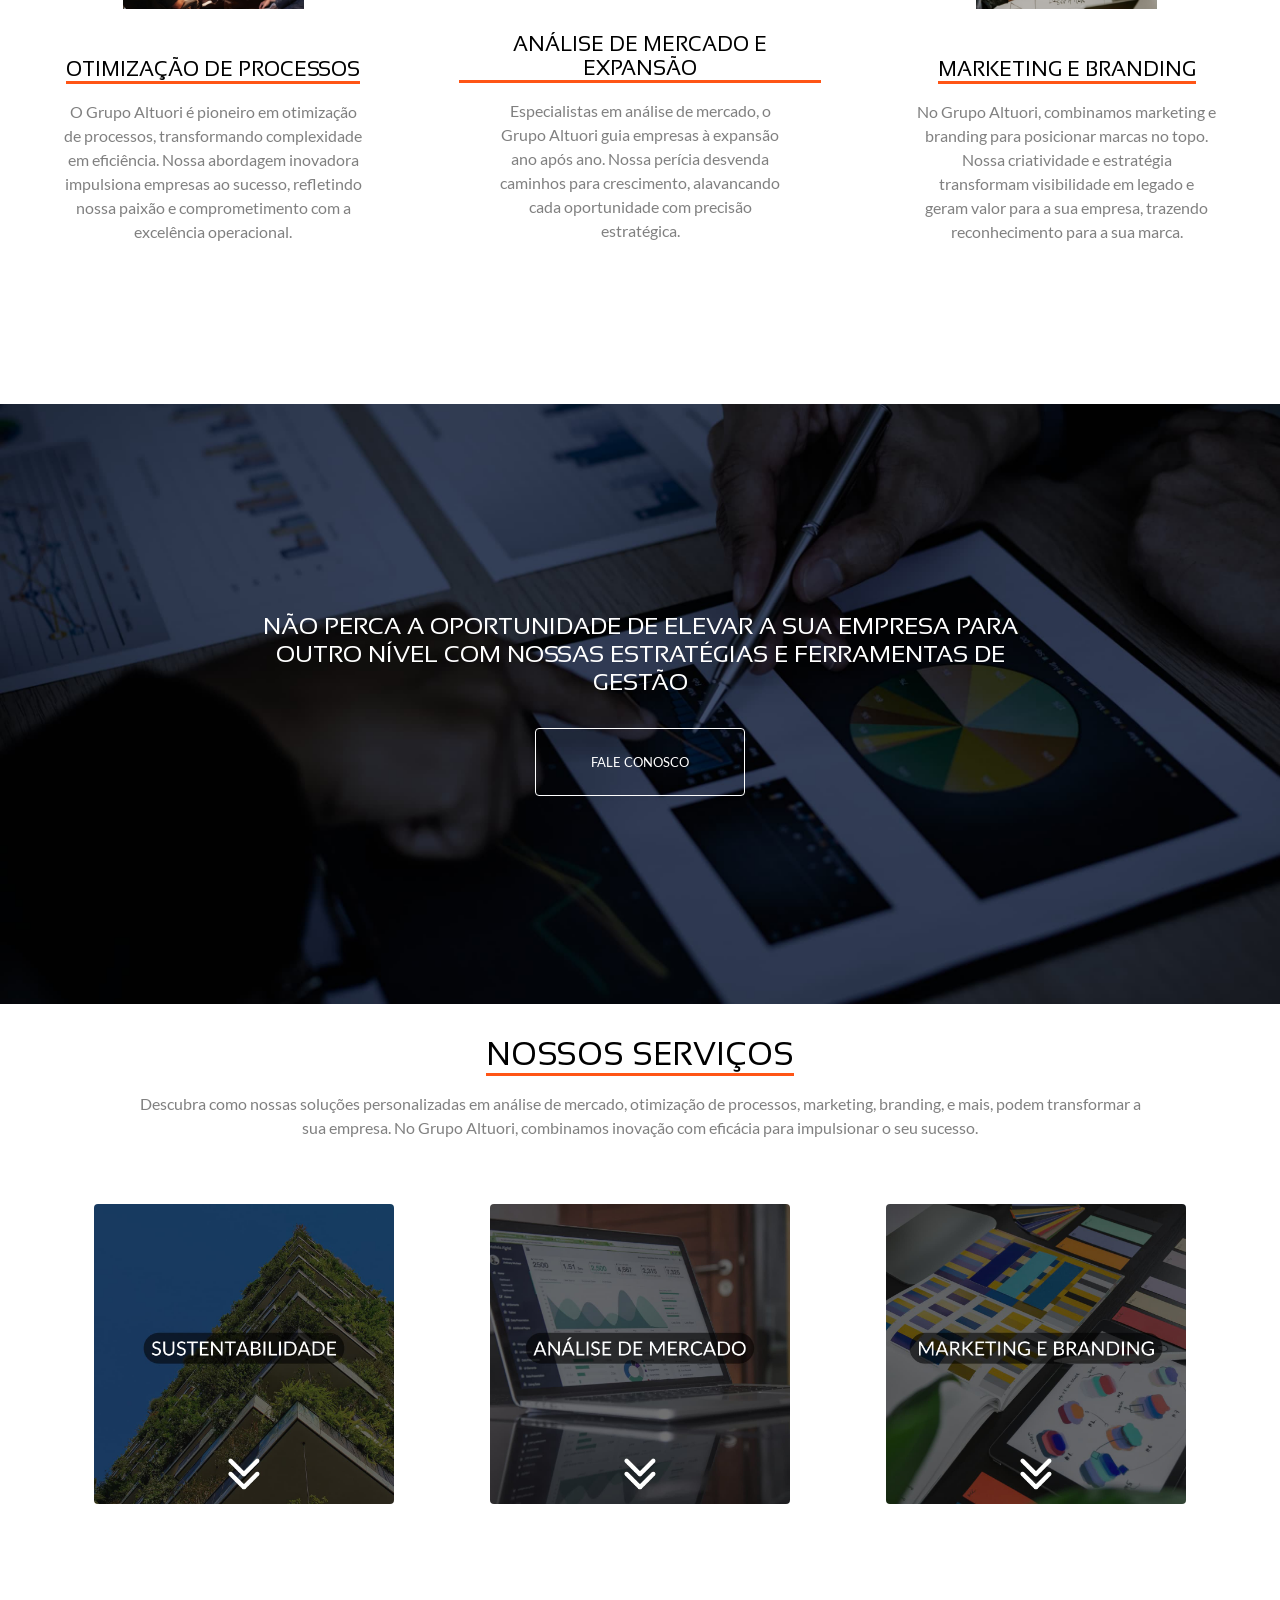
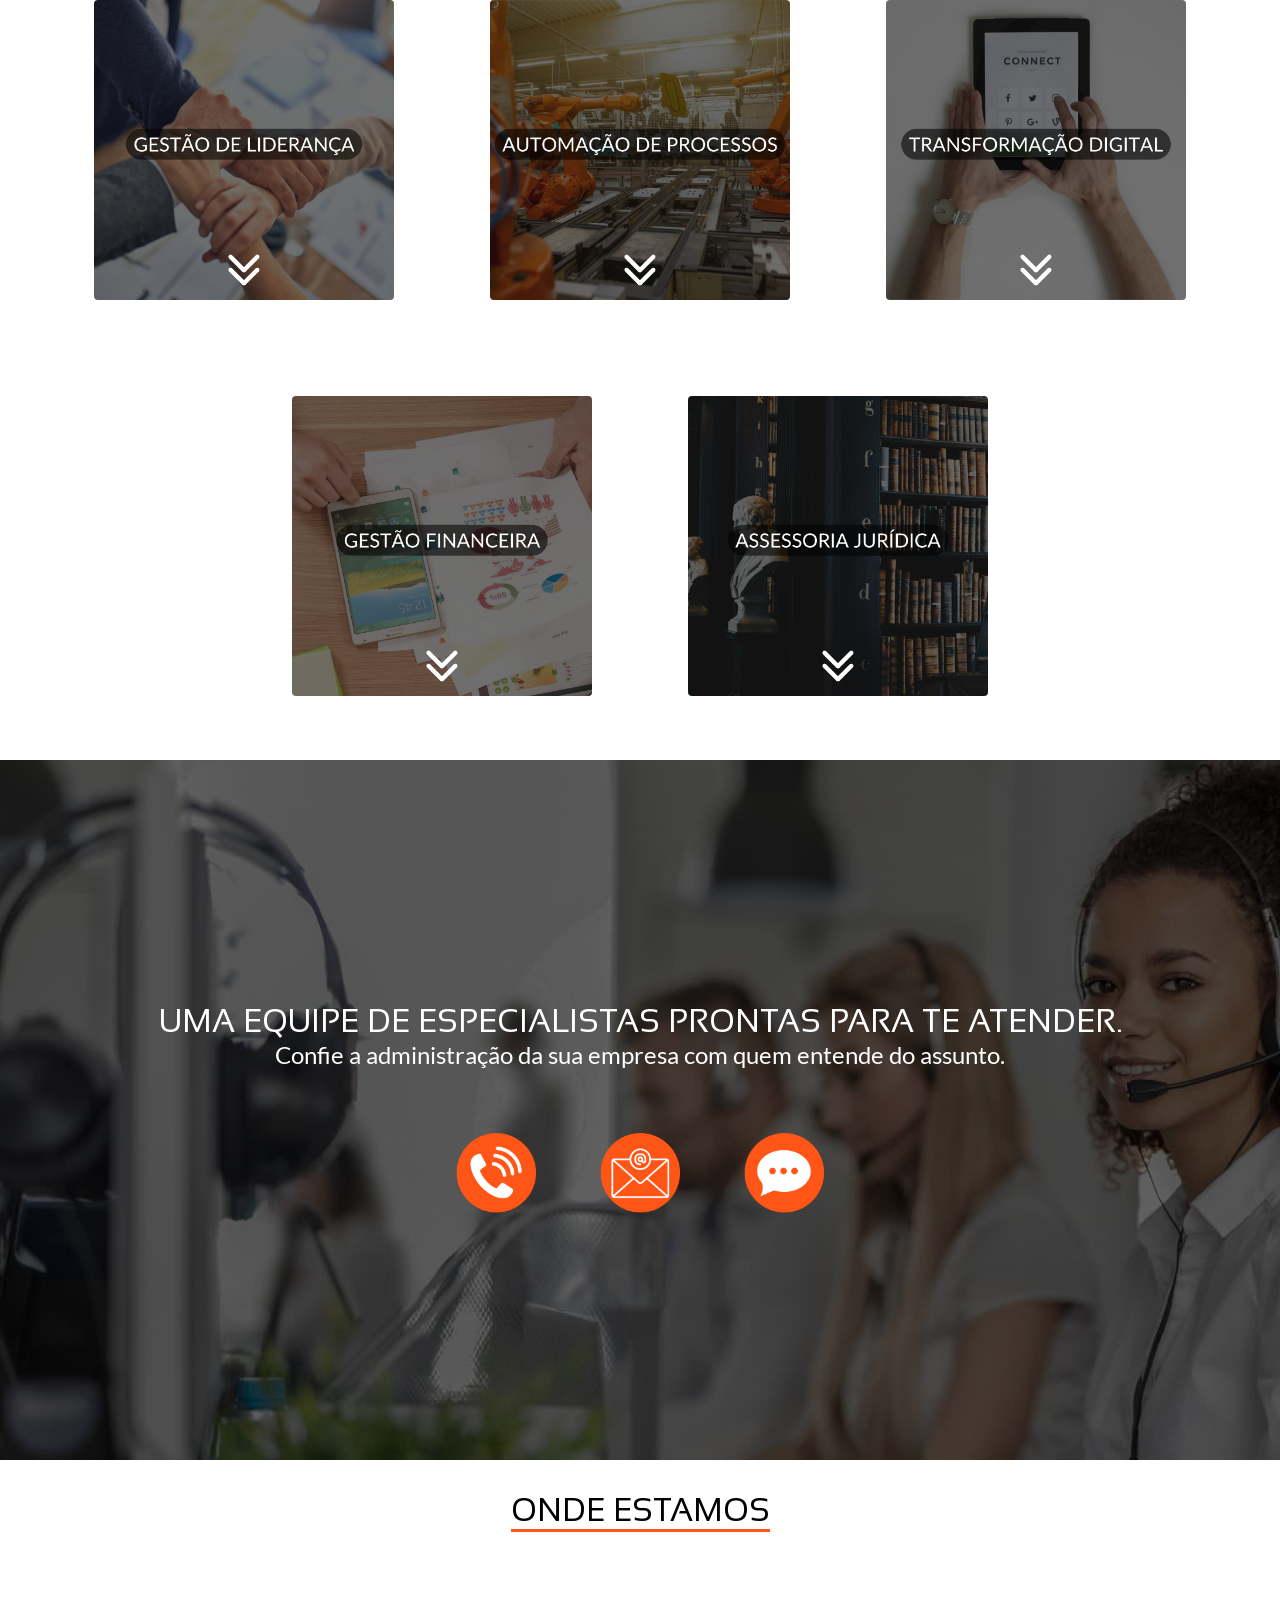
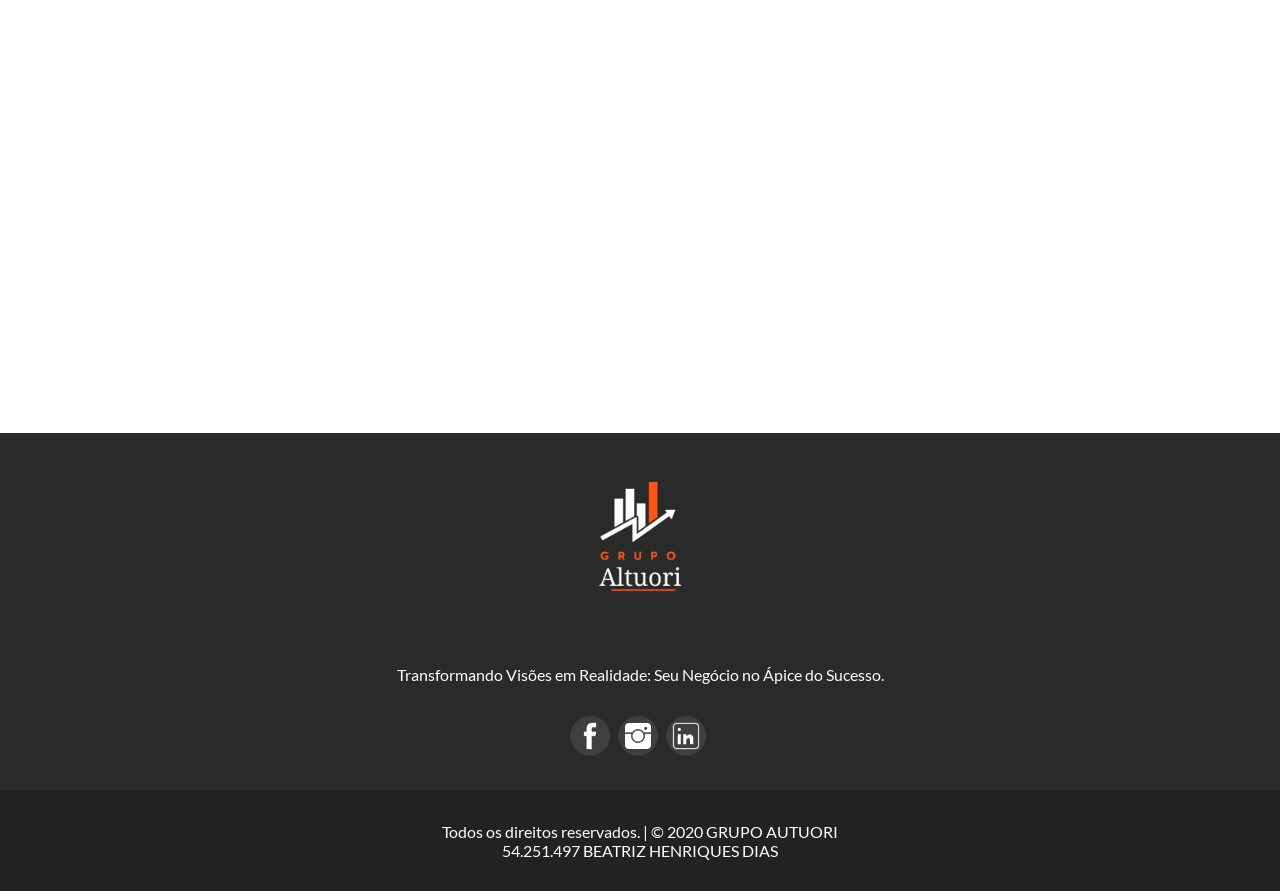
==== commit e8848832: "Refact: Adicionado meta description" ====
--- a/index.html
+++ b/index.html
@@ -7,6 +7,10 @@
       name="facebook-domain-verification"
       content="olsi6revn46t47u84exydwju95yik5"
     />
+    <meta
+      name="description"
+      content="Descubra o Grupo Altuori, líder em gestão empresarial desde 2020. Oferecemos análise de mercado, automação, marketing e estratégias de branding para transformar sua visão em realidade e guiar sua empresa para o sucesso."
+    />
     <link rel="stylesheet" href="style.css" />
     <link
       rel="stylesheet"
@@ -23,12 +27,12 @@
         <!-- MENU RESPONSIVO -->
         <img
           class="menuFechar"
-          src="./img/menuFechar.png"
+          src="img/menuFechar.png"
           alt="X do menu responsivo"
         />
         <img
           class="menuSeta"
-          src="./img/setadireita.png"
+          src="img/setaDireita.png"
           alt="hamburger do menu responsivo"
         />
         <nav class="menuResponsivo">
@@ -46,7 +50,7 @@
           <ul class="menu-desktop">
             <a href="#home"><li>HOME</li></a>
             <a href="#sobre"> <li>SOBRE</li></a>
-            <a href="#servico"> <li>SERVIÇO</li></a>
+            <a href="#servico"> <li>SERVIÇOS</li></a>
             <a href="#contato"> <li>CONTATO</li></a>
           </ul>
         </nav>
